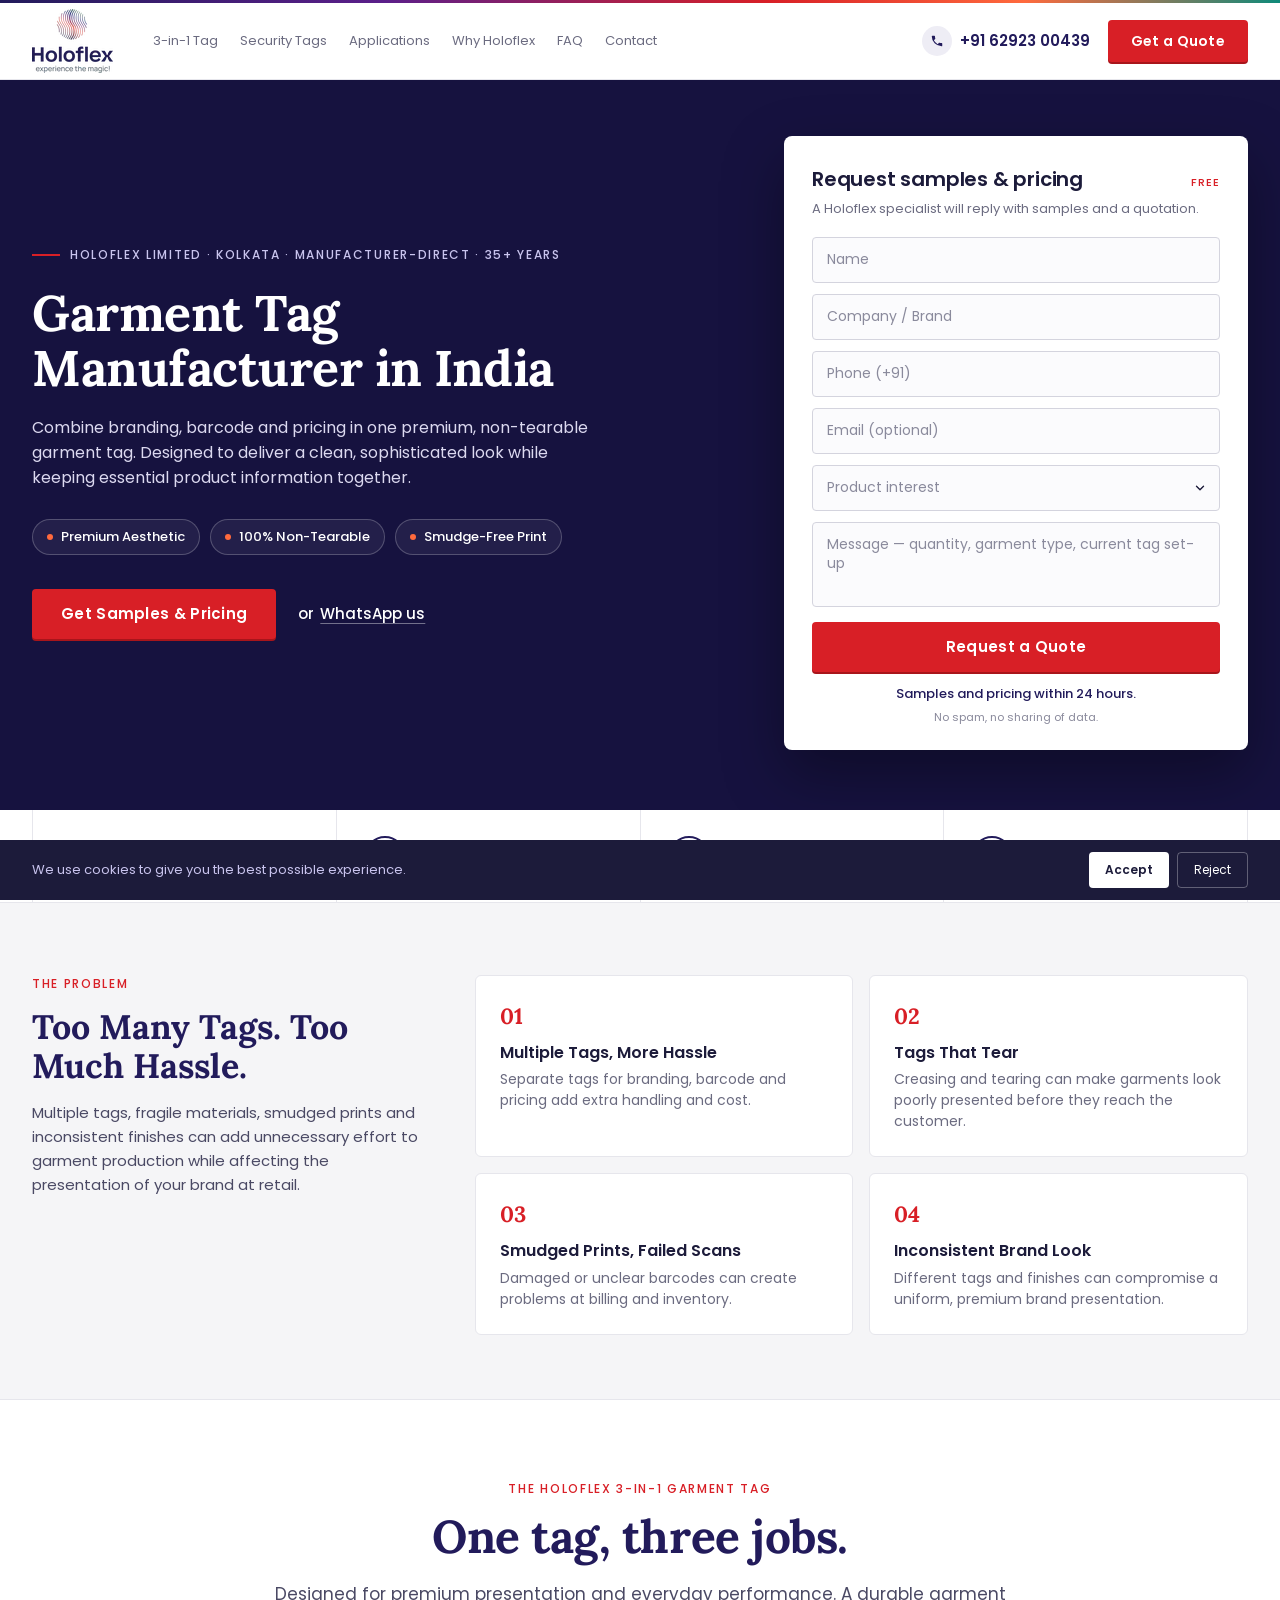
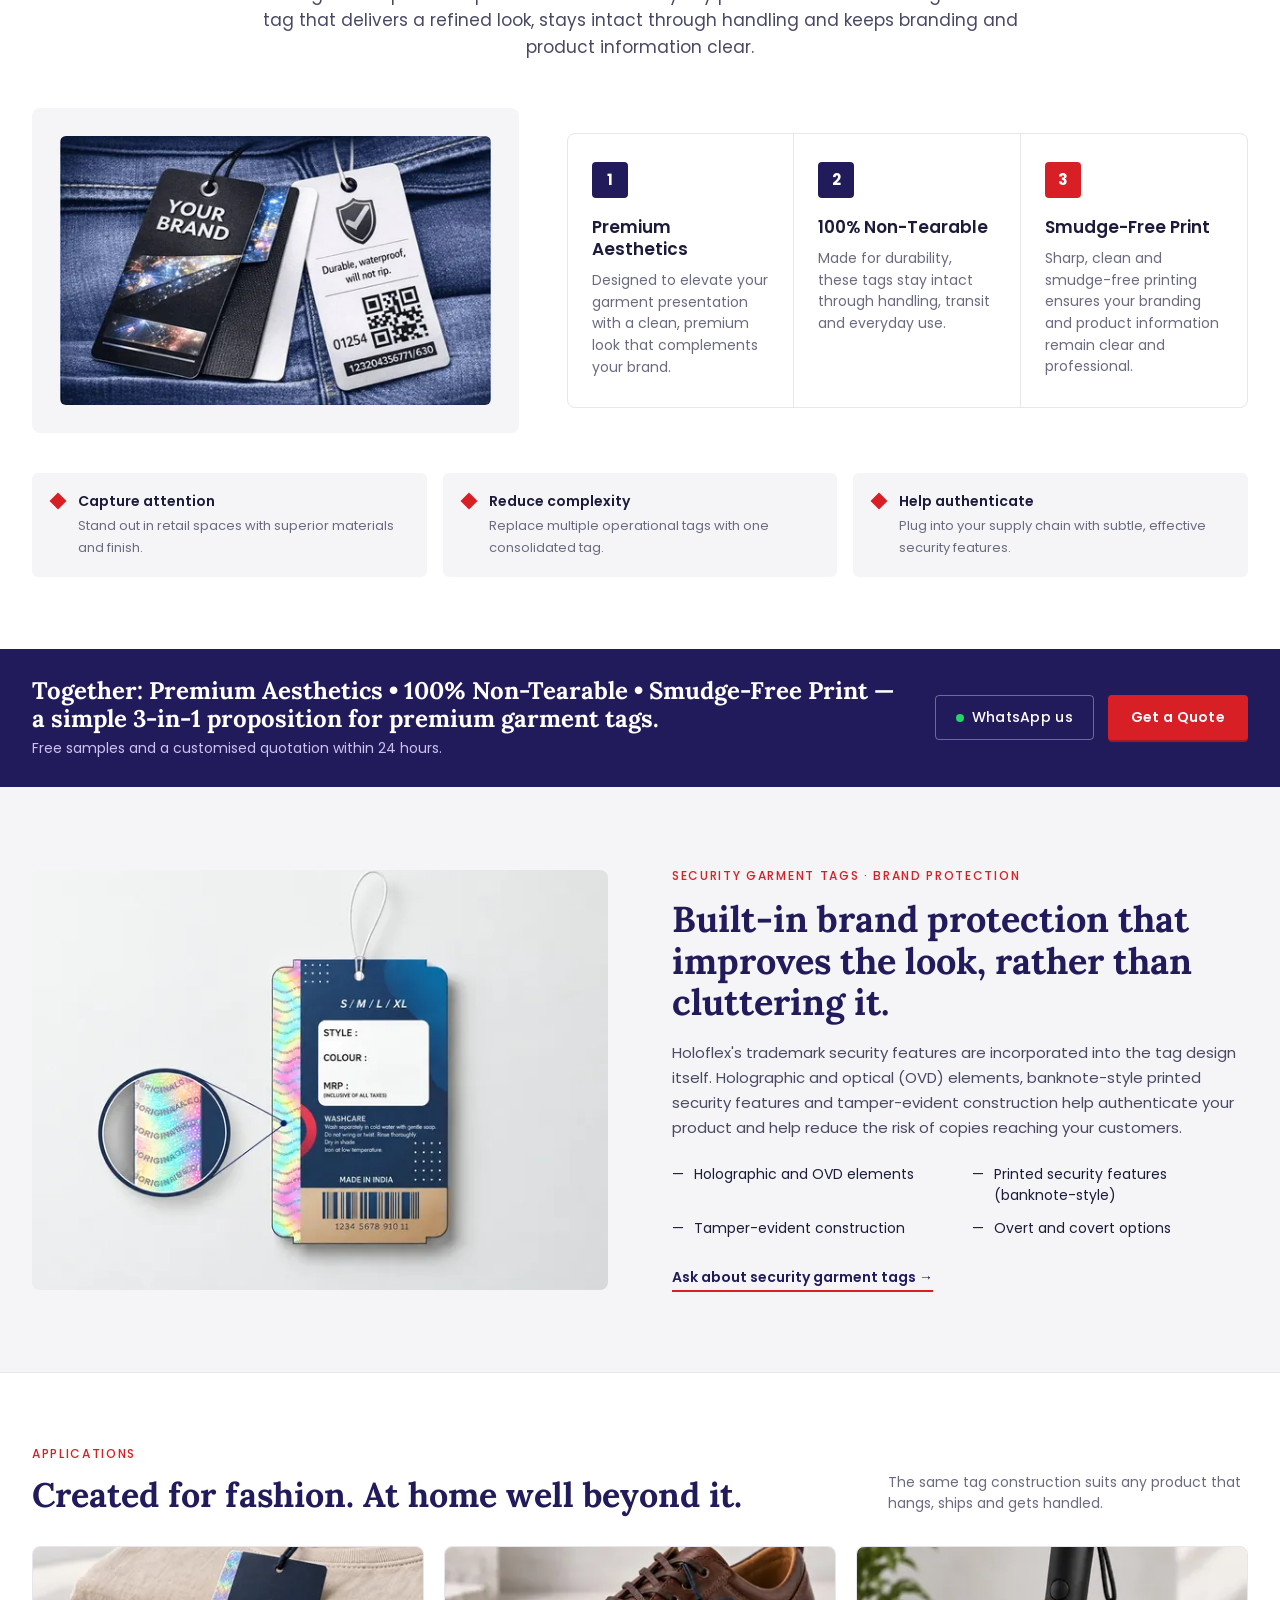
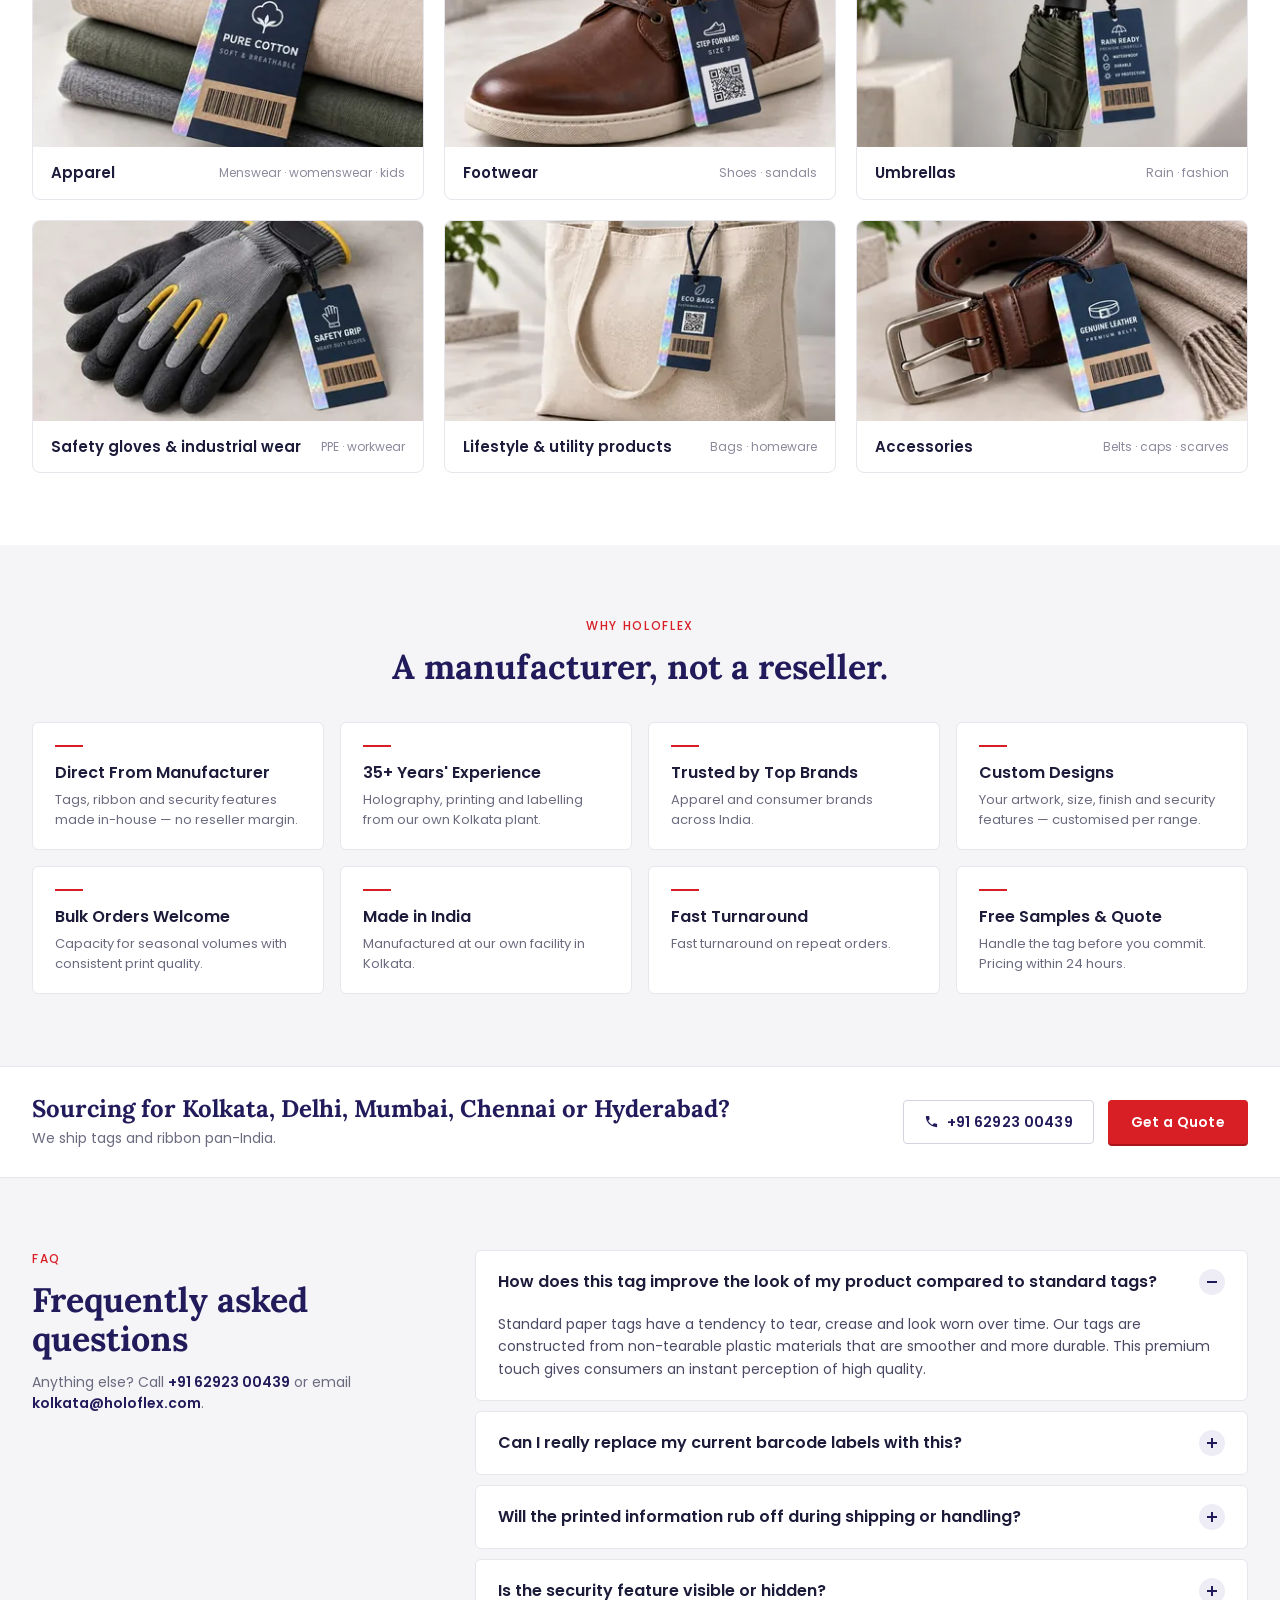
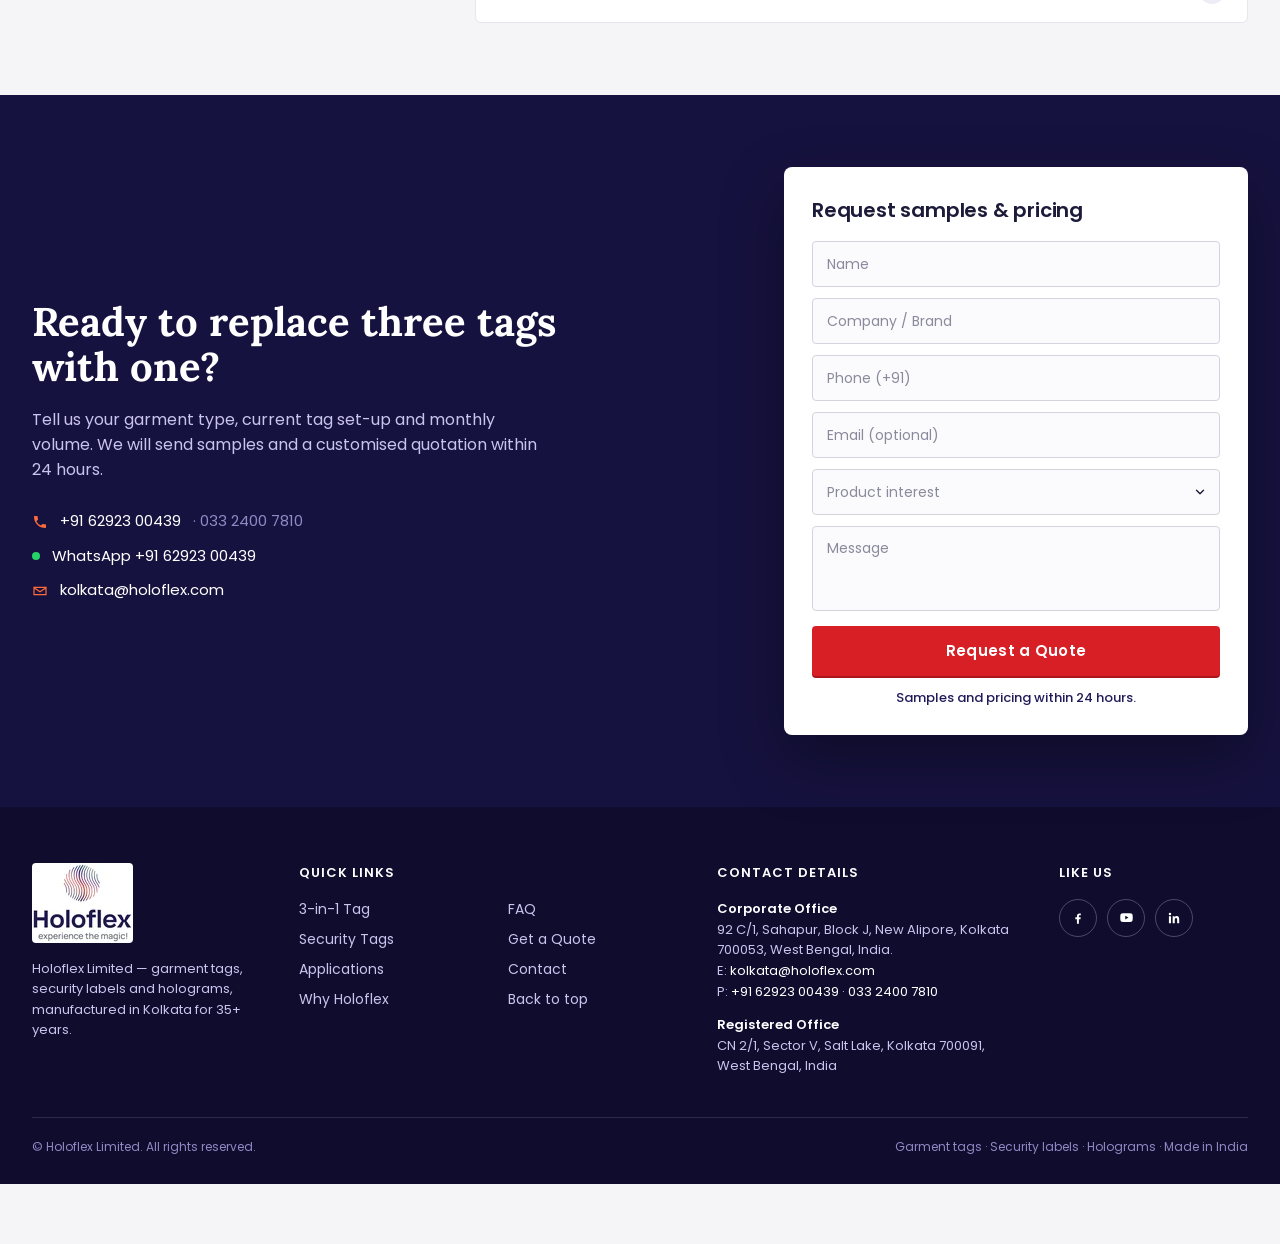
==== index.html @ 50c69f54 "Rename" ====
<!DOCTYPE html>
<html lang="en-IN">
<head>
<meta charset="utf-8">
<meta name="viewport" content="width=device-width, initial-scale=1.0">
<title>Garment Tags Manufacturer in India | 3-in-1 Plastic Tags by Holoflex</title>
<meta name="description" content="Premium non-tearable 3-in-1 garment tags from Holoflex Limited, Kolkata. Branding on the front, barcode and price on the back, ribbon supplied. Free samples and pricing within 24 hours.">
<meta name="robots" content="noindex, follow">
<meta name="theme-color" content="#16123f">

<link rel="preload" href="fonts/lp-poppins-400.woff2" as="font" type="font/woff2" crossorigin>
<link rel="preload" href="fonts/lp-lora-700.woff2" as="font" type="font/woff2" crossorigin>
<link rel="stylesheet" href="css/garment-tags-lp.css">

<!-- Google Tag Manager -->
<script>(function(w,d,s,l,i){w[l]=w[l]||[];w[l].push({'gtm.start':
new Date().getTime(),event:'gtm.js'});var f=d.getElementsByTagName(s)[0],
j=d.createElement(s),dl=l!='dataLayer'?'&l='+l:'';j.async=true;j.src=
'https://www.googletagmanager.com/gtm.js?id='+i+dl;f.parentNode.insertBefore(j,f);
})(window,document,'script','dataLayer','GTM-NGX2CVK8');</script>
<!-- End Google Tag Manager -->
</head>
<body>
<!-- Google Tag Manager (noscript) -->
<noscript><iframe src="https://www.googletagmanager.com/ns.html?id=GTM-NGX2CVK8"
height="0" width="0" class="lp-gtm-ns" title="Google Tag Manager"></iframe></noscript>
<!-- End Google Tag Manager (noscript) -->

<a class="lp-skip" href="#main">Skip to content</a>

<!-- ================================================================
     1. STICKY HEADER
     ================================================================ -->
<header class="lp-header" id="top">
  <div class="lp-header__stripe" aria-hidden="true"></div>
  <div class="lp-header__bar lp-container">

    <a class="lp-header__logo" href="#top" aria-label="Back to top">
      <picture>
        <source srcset="images/lp-holoflex-logo-64.webp 1x, images/lp-holoflex-logo-128.webp 2x" type="image/webp">
        <img src="images/lp-holoflex-logo-64.png" srcset="images/lp-holoflex-logo-64.png 1x, images/lp-holoflex-logo-128.png 2x" width="81" height="64" alt="Holoflex — experience the magic!">
      </picture>
    </a>

    <nav class="lp-nav" id="lp-nav" aria-label="Main navigation">
      <ul class="lp-nav__list">
        <li><a href="#three-in-one">3-in-1 Tag</a></li>
        <li><a href="#security">Security Tags</a></li>
        <li><a href="#applications">Applications</a></li>
        <li><a href="#why-holoflex">Why Holoflex</a></li>
        <li><a href="#faq">FAQ</a></li>
        <li><a href="#enquiry-footer">Contact</a></li>
      </ul>
    </nav>

    <div class="lp-header__actions">
      <!-- Desktop / tablet: phone number with icon -->
      <a class="lp-header__phone" href="tel:+916292300439" data-track-location="header">
        <span class="lp-icon-circle" aria-hidden="true">
          <svg class="lp-icon" viewBox="0 0 24 24" width="14" height="14"><path fill="currentColor" d="M6.6 10.8a15.1 15.1 0 0 0 6.6 6.6l2.2-2.2a1 1 0 0 1 1-.25 11.4 11.4 0 0 0 3.6.57 1 1 0 0 1 1 1V20a1 1 0 0 1-1 1A17 17 0 0 1 3 4a1 1 0 0 1 1-1h3.5a1 1 0 0 1 1 1c0 1.25.2 2.45.57 3.57a1 1 0 0 1-.25 1L6.6 10.8Z"/></svg>
        </span>
        <span>+91 62923 00439</span>
      </a>

      <!-- Mobile: icon-only call + WhatsApp -->
      <a class="lp-header__iconbtn lp-header__iconbtn--call" href="tel:+916292300439" aria-label="Call Holoflex" data-track-location="header">
        <svg class="lp-icon" viewBox="0 0 24 24" width="18" height="18" aria-hidden="true"><path fill="currentColor" d="M6.6 10.8a15.1 15.1 0 0 0 6.6 6.6l2.2-2.2a1 1 0 0 1 1-.25 11.4 11.4 0 0 0 3.6.57 1 1 0 0 1 1 1V20a1 1 0 0 1-1 1A17 17 0 0 1 3 4a1 1 0 0 1 1-1h3.5a1 1 0 0 1 1 1c0 1.25.2 2.45.57 3.57a1 1 0 0 1-.25 1L6.6 10.8Z"/></svg>
      </a>
      <a class="lp-header__iconbtn lp-header__iconbtn--wa" href="https://wa.me/916292300439?text=Hello" target="_blank" rel="noopener" aria-label="WhatsApp Holoflex" data-track-location="header">
        <svg class="lp-icon" viewBox="0 0 24 24" width="20" height="20" aria-hidden="true"><path fill="currentColor" d="M12 2a10 10 0 0 0-8.6 15.1L2 22l5-1.3A10 10 0 1 0 12 2Zm0 1.8a8.2 8.2 0 1 1-4.2 15.3l-.3-.2-3 .8.8-2.9-.2-.3A8.2 8.2 0 0 1 12 3.8Zm-3.4 4.4c-.2 0-.5 0-.7.3-.3.3-1 1-1 2.4s1 2.8 1.2 3c.1.2 2 3.2 5 4.4 2.5 1 3 .8 3.5.7.6-.1 1.7-.7 2-1.4.2-.7.2-1.3.1-1.4l-.5-.3-1.7-.8c-.2-.1-.4-.1-.6.1l-.8 1c-.1.2-.3.2-.5.1a6.7 6.7 0 0 1-3.4-3c-.1-.2 0-.3.1-.5l.4-.5.3-.5v-.5l-.8-1.8c-.2-.5-.4-.4-.6-.4Z"/></svg>
      </a>

      <a class="lp-btn lp-btn--primary lp-header__quote" href="#quote" data-quote-link data-track-header-quote>Get a Quote</a>

      <button class="lp-burger" type="button" aria-label="Open menu" aria-expanded="false" aria-controls="lp-nav">
        <span aria-hidden="true"></span><span aria-hidden="true"></span><span aria-hidden="true"></span>
      </button>
    </div>
  </div>
</header>

<main id="main">

<!-- ================================================================
     2. HERO — H1, subhead, proof chips, CTA, enquiry card
     ================================================================ -->
<section class="lp-hero" id="quote">
  <!-- Optional hero photograph: give .lp-hero__bg a background-image in the CSS
       (see "Hero" section) once a compressed photo is available. The gradient
       overlay below keeps text legible over it. -->
  <div class="lp-hero__bg" aria-hidden="true"></div>
  <div class="lp-hero__overlay" aria-hidden="true"></div>

  <div class="lp-hero__inner lp-container">
    <div class="lp-hero__copy">
      <p class="lp-eyebrow lp-eyebrow--light"><span class="lp-eyebrow__rule" aria-hidden="true"></span>Holoflex Limited · Kolkata · Manufacturer-direct · 35+ years</p>
      <h1 class="lp-hero__title">Garment Tag Manufacturer in India</h1>
      <!-- <p class="lp-hero__subtitle">Garment Tags Manufacturer in India</p> -->
      <p class="lp-hero__lede">Combine branding, barcode and pricing in one premium, non-tearable garment tag. Designed to deliver a clean, sophisticated look while keeping essential product information together.</p>

      <ul class="lp-chips" aria-label="Key benefits">
        <li class="lp-chip">Premium Aesthetic</li>
        <li class="lp-chip">100% Non-Tearable</li>
        <li class="lp-chip">Smudge-Free Print</li>
      </ul>

      <div class="lp-hero__cta">
        <a class="lp-btn lp-btn--primary lp-btn--lg" href="#quote" data-quote-link>Get Samples &amp; Pricing</a>
        <a class="lp-hero__wa" href="https://wa.me/916292300439?text=Hello" target="_blank" rel="noopener" data-track-location="hero">or <span>WhatsApp us</span></a>
      </div>
    </div>

    <!-- ENQUIRY CARD (hero form) -->
    <div class="lp-card lp-enquiry" id="enquiry-hero">
      <div class="lp-enquiry__head">
        <h2 class="lp-enquiry__title">Request samples &amp; pricing</h2>
        <span class="lp-enquiry__free">Free</span>
      </div>
      <p class="lp-enquiry__intro">A Holoflex specialist will reply with samples and a quotation.</p>

      <form class="lp-form" action="submit-enquiry.php" method="post" novalidate data-form-location="hero">
        <div class="lp-field">
          <label class="lp-label" for="hero-name">Name</label>
          <input class="lp-input" id="hero-name" name="name" type="text" placeholder="Name" autocomplete="name" required maxlength="100">
          <p class="lp-field__error" id="hero-name-error" aria-live="polite"></p>
        </div>
        <div class="lp-field">
          <label class="lp-label" for="hero-company">Company / Brand</label>
          <input class="lp-input" id="hero-company" name="company" type="text" placeholder="Company / Brand" autocomplete="organization" required maxlength="120">
          <p class="lp-field__error" id="hero-company-error" aria-live="polite"></p>
        </div>
        <div class="lp-field">
          <label class="lp-label" for="hero-phone">Phone (+91)</label>
          <input class="lp-input" id="hero-phone" name="phone" type="tel" placeholder="Phone (+91)" autocomplete="tel" inputmode="tel" required maxlength="20">
          <p class="lp-field__error" id="hero-phone-error" aria-live="polite"></p>
        </div>
        <div class="lp-field">
          <label class="lp-label" for="hero-email">Email (optional)</label>
          <input class="lp-input" id="hero-email" name="email" type="email" placeholder="Email (optional)" autocomplete="email" inputmode="email" maxlength="150">
          <p class="lp-field__error" id="hero-email-error" aria-live="polite"></p>
        </div>
        <div class="lp-field">
          <label class="lp-label" for="hero-interest">Product interest</label>
          <select class="lp-input lp-select" id="hero-interest" name="interest" required>
            <option value="">Product interest</option>
            <option value="Garment tags — 3-in-1 plastic tag">Garment tags — 3-in-1 plastic tag</option>
            <option value="Security / hologram garment tags">Security / hologram garment tags</option>
            <option value="Barcode tags and TTR ribbon supply">Barcode tags and TTR ribbon supply</option>
            <option value="Other labels or tags">Other labels or tags</option>
          </select>
          <p class="lp-field__error" id="hero-interest-error" aria-live="polite"></p>
        </div>
        <div class="lp-field">
          <label class="lp-label" for="hero-message">Message</label>
          <textarea class="lp-input lp-textarea" id="hero-message" name="message" rows="3" placeholder="Message — quantity, garment type, current tag set-up" maxlength="2000"></textarea>
          <p class="lp-field__error" id="hero-message-error" aria-live="polite"></p>
        </div>

        <!-- Honeypot: hidden from humans, bots tend to fill it -->
        <div class="lp-hp" aria-hidden="true">
          <label for="hero-website">Website</label>
          <input id="hero-website" name="website" type="text" tabindex="-1" autocomplete="off">
        </div>
        <input type="hidden" name="form_location" value="hero">
        <input type="hidden" name="elapsed" value="">

        <p class="lp-form__error" role="alert" hidden></p>
        <button class="lp-btn lp-btn--primary lp-btn--block lp-form__submit" type="submit">
          <span class="lp-form__submit-label">Request a Quote</span>
          <span class="lp-form__submit-busy" aria-hidden="true">Sending…</span>
        </button>
      </form>

      <!-- On success the JS redirects to /thank-you-lp.html; there is no inline success state. -->
      <p class="lp-enquiry__note">Samples and pricing within 24 hours.</p>
      <p class="lp-enquiry__fine">No spam, no sharing of data.</p>
    </div>
  </div>
</section>

<!-- ================================================================
     3. TRUST STRIP + CLIENT LOGO ROW
     ================================================================ -->
<section class="lp-trust" aria-label="Why trust Holoflex">
  <div class="lp-container">
    <ul class="lp-trust__grid">
      <li class="lp-trust__item">
        <span class="lp-trust__stat">35+</span>
        <span class="lp-trust__text">Years of Manufacturing<span class="lp-trust__sub">Experience</span></span>
      </li>
      <li class="lp-trust__item">
        <span class="lp-trust__badge lp-trust__badge--text" aria-hidden="true">ISO</span>
        <span class="lp-trust__text">ISO<span class="lp-trust__sub">Certified</span></span>
      </li>
      <li class="lp-trust__item">
        <span class="lp-trust__badge" aria-hidden="true">
          <svg class="lp-icon" viewBox="0 0 24 24" width="16" height="16"><path fill="none" stroke="currentColor" stroke-width="1.8" stroke-linejoin="round" d="M12 3 21 12l-9 9-9-9 9-9Zm0 4.5 4.5 4.5-4.5 4.5L7.5 12 12 7.5Z"/></svg>
        </span>
        <span class="lp-trust__text">ASPA, HSSMS & TÜV <span class="lp-trust__sub">Certified</span></span>
      </li>
     
      <li class="lp-trust__item">
        <span class="lp-trust__badge" aria-hidden="true">
          <svg class="lp-icon" viewBox="0 0 24 24" width="16" height="16"><path fill="none" stroke="currentColor" stroke-width="1.8" stroke-linejoin="round" d="M3 20V9l5 3V9l5 3V9l5 3v8H3Zm2-2h14v-4.9l-3-1.8v3l-5-3v3l-5-3V18ZM16 5V4h3v6l-3-1.8V5Z"/></svg>
        </span>
        <span class="lp-trust__text">State-of-the-Art In-House Production<span class="lp-trust__sub"></span></span>
      </li>
    </ul>

    <!-- CLIENT LOGO ROW — hidden until logo usage rights are confirmed.
         SWITCH: remove the `hidden` attribute from the div below to show it,
         then replace each placeholder tile with a client logo <img>. -->
    <div class="lp-logos" hidden>
      <span class="lp-logos__label">Trusted by apparel brands</span>
      <ul class="lp-logos__grid" aria-label="Client logos">
        <li class="lp-logos__tile"><!-- <img src="images/lp-client-1.webp" alt="Client name" width="120" height="40" loading="lazy"> --></li>
        <li class="lp-logos__tile"></li>
        <li class="lp-logos__tile"></li>
        <li class="lp-logos__tile"></li>
      </ul>
    </div>
  </div>
</section>

<!-- ================================================================
     4. PROBLEM
     ================================================================ -->
<section class="lp-problem">
  <div class="lp-container lp-problem__inner">
    <div class="lp-problem__copy">
      <p class="lp-eyebrow">The problem</p>
      <h2 class="lp-h2">Too Many Tags. Too Much Hassle.</h2>
      <p class="lp-problem__lede">Multiple tags, fragile materials, smudged prints and inconsistent finishes can add unnecessary effort to garment production while affecting the presentation of your brand at retail.</p>
    </div>
    <ol class="lp-problem__grid">
      <li class="lp-problem__card">
        <span class="lp-problem__num" aria-hidden="true">01</span>
        <h3>Multiple Tags, More Hassle</h3>
        <p>Separate tags for branding, barcode and pricing add extra handling and cost.</p>
      </li>
      <li class="lp-problem__card">
        <span class="lp-problem__num" aria-hidden="true">02</span>
        <h3>Tags That Tear</h3>
        <p>Creasing and tearing can make garments look poorly presented before they reach the customer.</p>
      </li>
      <li class="lp-problem__card">
        <span class="lp-problem__num" aria-hidden="true">03</span>
        <h3>Smudged Prints, Failed Scans</h3>
        <p>Damaged or unclear barcodes can create problems at billing and inventory.</p>
      </li>
      <li class="lp-problem__card">
        <span class="lp-problem__num" aria-hidden="true">04</span>
        <h3>Inconsistent Brand Look</h3>
        <p>Different tags and finishes can compromise a uniform, premium brand presentation.</p>
      </li>
    </ol>
  </div>
</section>

<!-- ================================================================
     5. CORE BLOCK — "One tag, three jobs."
     ================================================================ -->
<section class="lp-core" id="three-in-one">
  <div class="lp-container">
    <div class="lp-core__head">
      <p class="lp-eyebrow">The Holoflex 3-in-1 garment tag</p>
      <h2 class="lp-h2 lp-h2--xl">One tag, three jobs.</h2>
      <p class="lp-core__lede">Designed for premium presentation and everyday performance. A durable garment tag that delivers a refined look, stays intact through handling and keeps branding and product information clear.</p>
    </div>

    <div class="lp-core__body">
      <figure class="lp-core__figure">
        <picture>
          <source type="image/webp" srcset="images/lp-tag-3in1-460.webp 460w, images/lp-tag-3in1-920.webp 920w" sizes="(min-width: 1024px) 460px, calc(100vw - 64px)">
          <img src="images/lp-tag-3in1-460.jpg" srcset="images/lp-tag-3in1-460.jpg 460w, images/lp-tag-3in1-920.jpg 920w" sizes="(min-width: 1024px) 460px, calc(100vw - 64px)" width="460" height="287" loading="lazy" decoding="async" alt="Holoflex 3-in-1 garment tag: branded front with holographic strip, and a back printed with QR code and serial number, shown on denim">
        </picture>
      </figure>

      <ol class="lp-steps">
        <li class="lp-step">
          <span class="lp-step__num" aria-hidden="true">1</span>
          <h3>Premium Aesthetics</h3>
          <p>Designed to elevate your garment presentation with a clean, premium look that complements your brand.</p>
        </li>
        <li class="lp-step">
          <span class="lp-step__num" aria-hidden="true">2</span>
          <h3>100% Non-Tearable</h3>
          <p>Made for durability, these tags stay intact through handling, transit and everyday use.</p>
        </li>
        <li class="lp-step">
          <span class="lp-step__num lp-step__num--red" aria-hidden="true">3</span>
          <h3>Smudge-Free Print</h3>
          <p>Sharp, clean and smudge-free printing ensures your branding and product information remain clear and professional.</p>
        </li>
      </ol>
    </div>

    <ul class="lp-benefits">
      <li class="lp-benefit"><span class="lp-benefit__icon" aria-hidden="true"></span><div><strong>Capture attention</strong><span>Stand out in retail spaces with superior materials and finish.</span></div></li>
      <li class="lp-benefit"><span class="lp-benefit__icon" aria-hidden="true"></span><div><strong>Reduce complexity</strong><span>Replace multiple operational tags with one consolidated tag.</span></div></li>
      <li class="lp-benefit"><span class="lp-benefit__icon" aria-hidden="true"></span><div><strong>Help authenticate</strong><span>Plug into your supply chain with subtle, effective security features.</span></div></li>
    </ul>
  </div>
</section>

<!-- ================================================================
     6. CTA BAND A (dark)
     ================================================================ -->
<section class="lp-band lp-band--dark" aria-label="Request free samples">
  <div class="lp-container lp-band__inner">
    <div>
      <p class="lp-band__title">Together: Premium Aesthetics • 100% Non-Tearable • Smudge-Free Print — a simple 3-in-1 proposition for premium garment tags.</p>
      <p class="lp-band__sub">Free samples and a customised quotation within 24 hours.</p>
    </div>
    <div class="lp-band__actions">
      <a class="lp-btn lp-btn--ghost-light" href="https://wa.me/916292300439?text=Hello" target="_blank" rel="noopener" data-track-location="cta-band-a"><span class="lp-dot lp-dot--wa" aria-hidden="true"></span>WhatsApp us</a>
      <a class="lp-btn lp-btn--primary" href="#quote" data-quote-link>Get a Quote</a>
    </div>
  </div>
</section>

<!-- ================================================================
     7. SECURITY / BRAND PROTECTION
     ================================================================ -->
<section class="lp-security" id="security">
  <div class="lp-container lp-security__inner">
    <div class="lp-security__media">
      <picture>
        <source type="image/webp" srcset="images/lp-security-600.webp 600w, images/lp-security-1200.webp 1200w" sizes="(min-width: 1024px) 592px, calc(100vw - 32px)">
        <img src="images/lp-security-600.jpg" srcset="images/lp-security-600.jpg 600w, images/lp-security-1200.jpg 1200w" sizes="(min-width: 1024px) 592px, calc(100vw - 32px)" width="600" height="450" loading="lazy" decoding="async" alt="Back of a Holoflex garment tag with a holographic security strip down one edge, magnified to show the repeated ORIGINAL pattern, alongside size, style, colour, MRP, wash care and barcode panels">
      </picture>
    </div>
    <div class="lp-security__copy">
      <p class="lp-eyebrow">Security garment tags · Brand protection</p>
      <h2 class="lp-h2">Built-in brand protection that improves the look, rather than cluttering it.</h2>
      <p class="lp-security__lede">Holoflex's trademark security features are incorporated into the tag design itself. Holographic and optical (OVD) elements, banknote-style printed security features and tamper-evident construction help authenticate your product and help reduce the risk of copies reaching your customers.</p>
      <ul class="lp-security__list">
        <li>Holographic and OVD elements</li>
        <li>Printed security features (banknote-style)</li>
        <li>Tamper-evident construction</li>
        <li>Overt and covert options</li>
      </ul>
      <a class="lp-textlink" href="#quote" data-quote-link>Ask about security garment tags <span aria-hidden="true">→</span></a>
    </div>
  </div>
</section>

<!-- ================================================================
     8. APPLICATIONS GALLERY
     ================================================================ -->
<section class="lp-apps" id="applications">
  <div class="lp-container">
    <div class="lp-apps__head">
      <div>
        <p class="lp-eyebrow">Applications</p>
        <h2 class="lp-h2">Created for fashion. At home well beyond it.</h2>
      </div>
      <p class="lp-apps__sub">The same tag construction suits any product that hangs, ships and gets handled.</p>
    </div>

    <ul class="lp-apps__grid">
      <li class="lp-app">
        <div class="lp-app__media">
          <picture>
            <source type="image/webp" srcset="images/lp-app-apparel-400.webp 400w, images/lp-app-apparel-800.webp 800w" sizes="(min-width: 1024px) 389px, (min-width: 768px) calc((100vw - 104px) / 3), calc((100vw - 42px) / 2)">
            <img src="images/lp-app-apparel-400.jpg" srcset="images/lp-app-apparel-400.jpg 400w, images/lp-app-apparel-800.jpg 800w" sizes="(min-width: 1024px) 389px, (min-width: 768px) calc((100vw - 104px) / 3), calc((100vw - 42px) / 2)" width="400" height="267" loading="lazy" decoding="async" alt="Holoflex holographic garment tag hanging from a stack of folded cotton t-shirts">
          </picture>
        </div>
        <div class="lp-app__caption"><h3>Apparel</h3><span>Menswear · womenswear · kids</span></div>
      </li>
      <li class="lp-app">
        <div class="lp-app__media">
          <picture>
            <source type="image/webp" srcset="images/lp-app-footwear-400.webp 400w, images/lp-app-footwear-800.webp 800w" sizes="(min-width: 1024px) 389px, (min-width: 768px) calc((100vw - 104px) / 3), calc((100vw - 42px) / 2)">
            <img src="images/lp-app-footwear-400.jpg" srcset="images/lp-app-footwear-400.jpg 400w, images/lp-app-footwear-800.jpg 800w" sizes="(min-width: 1024px) 389px, (min-width: 768px) calc((100vw - 104px) / 3), calc((100vw - 42px) / 2)" width="400" height="267" loading="lazy" decoding="async" alt="Holoflex holographic garment tag tied to the laces of a brown leather shoe">
          </picture>
        </div>
        <div class="lp-app__caption"><h3>Footwear</h3><span>Shoes · sandals</span></div>
      </li>
      <li class="lp-app">
        <div class="lp-app__media">
          <picture>
            <source type="image/webp" srcset="images/lp-app-umbrellas-400.webp 400w, images/lp-app-umbrellas-800.webp 800w" sizes="(min-width: 1024px) 389px, (min-width: 768px) calc((100vw - 104px) / 3), calc((100vw - 42px) / 2)">
            <img src="images/lp-app-umbrellas-400.jpg" srcset="images/lp-app-umbrellas-400.jpg 400w, images/lp-app-umbrellas-800.jpg 800w" sizes="(min-width: 1024px) 389px, (min-width: 768px) calc((100vw - 104px) / 3), calc((100vw - 42px) / 2)" width="400" height="267" loading="lazy" decoding="async" alt="Holoflex holographic garment tag hanging from the handle of a folded olive-green umbrella">
          </picture>
        </div>
        <div class="lp-app__caption"><h3>Umbrellas</h3><span>Rain · fashion</span></div>
      </li>
      <li class="lp-app">
        <div class="lp-app__media">
          <picture>
            <source type="image/webp" srcset="images/lp-app-safety-gloves-400.webp 400w, images/lp-app-safety-gloves-800.webp 800w" sizes="(min-width: 1024px) 389px, (min-width: 768px) calc((100vw - 104px) / 3), calc((100vw - 42px) / 2)">
            <img src="images/lp-app-safety-gloves-400.jpg" srcset="images/lp-app-safety-gloves-400.jpg 400w, images/lp-app-safety-gloves-800.jpg 800w" sizes="(min-width: 1024px) 389px, (min-width: 768px) calc((100vw - 104px) / 3), calc((100vw - 42px) / 2)" width="400" height="267" loading="lazy" decoding="async" alt="Holoflex holographic garment tag attached to a pair of grey and yellow safety work gloves">
          </picture>
        </div>
        <div class="lp-app__caption"><h3>Safety gloves &amp; industrial wear</h3><span>PPE · workwear</span></div>
      </li>
      <li class="lp-app">
        <div class="lp-app__media">
          <picture>
            <source type="image/webp" srcset="images/lp-app-lifestyle-400.webp 400w, images/lp-app-lifestyle-800.webp 800w" sizes="(min-width: 1024px) 389px, (min-width: 768px) calc((100vw - 104px) / 3), calc((100vw - 42px) / 2)">
            <img src="images/lp-app-lifestyle-400.jpg" srcset="images/lp-app-lifestyle-400.jpg 400w, images/lp-app-lifestyle-800.jpg 800w" sizes="(min-width: 1024px) 389px, (min-width: 768px) calc((100vw - 104px) / 3), calc((100vw - 42px) / 2)" width="400" height="267" loading="lazy" decoding="async" alt="Holoflex holographic garment tag hanging from the handle of a natural canvas tote bag">
          </picture>
        </div>
        <div class="lp-app__caption"><h3>Lifestyle &amp; utility products</h3><span>Bags · homeware</span></div>
      </li>
      <li class="lp-app">
        <div class="lp-app__media">
          <picture>
            <source type="image/webp" srcset="images/lp-app-accessories-400.webp 400w, images/lp-app-accessories-800.webp 800w" sizes="(min-width: 1024px) 389px, (min-width: 768px) calc((100vw - 104px) / 3), calc((100vw - 42px) / 2)">
            <img src="images/lp-app-accessories-400.jpg" srcset="images/lp-app-accessories-400.jpg 400w, images/lp-app-accessories-800.jpg 800w" sizes="(min-width: 1024px) 389px, (min-width: 768px) calc((100vw - 104px) / 3), calc((100vw - 42px) / 2)" width="400" height="267" loading="lazy" decoding="async" alt="Holoflex holographic garment tag on a coiled brown leather belt beside a folded wool scarf">
          </picture>
        </div>
        <div class="lp-app__caption"><h3>Accessories</h3><span>Belts · caps · scarves</span></div>
      </li>
    </ul>
  </div>
</section>

<!-- ================================================================
     9. WHY HOLOFLEX
     ================================================================ -->
<section class="lp-why" id="why-holoflex">
  <div class="lp-container">
    <div class="lp-why__head">
      <p class="lp-eyebrow">Why Holoflex</p>
      <h2 class="lp-h2">A manufacturer, not a reseller.</h2>
    </div>
    <ul class="lp-why__grid">
      <li class="lp-why__card"><h3>Direct From Manufacturer</h3><p>Tags, ribbon and security features made in-house — no reseller margin.</p></li>
      <li class="lp-why__card"><h3>35+ Years' Experience</h3><p>Holography, printing and labelling from our own Kolkata plant.</p></li>
      <li class="lp-why__card"><h3>Trusted by Top Brands</h3><p>Apparel and consumer brands across India.</p></li>
      <li class="lp-why__card"><h3>Custom Designs</h3><p>Your artwork, size, finish and security features — customised per range.</p></li>
      <li class="lp-why__card"><h3>Bulk Orders Welcome</h3><p>Capacity for seasonal volumes with consistent print quality.</p></li>
      <li class="lp-why__card"><h3>Made in India</h3><p>Manufactured at our own facility in Kolkata.</p></li>
      <li class="lp-why__card"><h3>Fast Turnaround</h3><p>Fast turnaround on repeat orders.</p></li>
      <li class="lp-why__card"><h3>Free Samples &amp; Quote</h3><p>Handle the tag before you commit. Pricing within 24 hours.</p></li>
    </ul>
  </div>
</section>

<!-- ================================================================
     10. CTA BAND B (light)
     ================================================================ -->
<section class="lp-band lp-band--light" aria-label="Pan-India delivery">
  <div class="lp-container lp-band__inner">
    <div>
      <p class="lp-band__title">Sourcing for Kolkata, Delhi, Mumbai, Chennai or Hyderabad?</p>
      <p class="lp-band__sub">We ship tags and ribbon pan-India.</p>
    </div>
    <div class="lp-band__actions">
      <a class="lp-btn lp-btn--ghost" href="tel:+916292300439" data-track-location="cta-band-b">
        <svg class="lp-icon" viewBox="0 0 24 24" width="15" height="15" aria-hidden="true"><path fill="currentColor" d="M6.6 10.8a15.1 15.1 0 0 0 6.6 6.6l2.2-2.2a1 1 0 0 1 1-.25 11.4 11.4 0 0 0 3.6.57 1 1 0 0 1 1 1V20a1 1 0 0 1-1 1A17 17 0 0 1 3 4a1 1 0 0 1 1-1h3.5a1 1 0 0 1 1 1c0 1.25.2 2.45.57 3.57a1 1 0 0 1-.25 1L6.6 10.8Z"/></svg>
        <span class="lp-band__phone-full">+91 62923 00439</span><span class="lp-band__phone-short">Call</span>
      </a>
      <a class="lp-btn lp-btn--primary" href="#quote" data-quote-link>Get a Quote</a>
    </div>
  </div>
</section>

<!-- ================================================================
     11. FAQ ACCORDION
     ================================================================ -->
<section class="lp-faq" id="faq">
  <div class="lp-container lp-faq__inner">
    <div class="lp-faq__copy">
      <p class="lp-eyebrow">FAQ</p>
      <h2 class="lp-h2">Frequently asked questions</h2>
      <p class="lp-faq__help">Anything else? Call <a href="tel:+916292300439" data-track-location="faq">+91 62923 00439</a> or email <a href="mailto:kolkata@holoflex.com">kolkata@holoflex.com</a>.</p>
    </div>

    <div class="lp-accordion" data-accordion>
      <div class="lp-acc">
        <h3 class="lp-acc__heading">
          <button class="lp-acc__trigger" type="button" id="faq-1-btn" aria-expanded="true" aria-controls="faq-1-panel">
            <span>How does this tag improve the look of my product compared to standard tags?</span>
            <span class="lp-acc__icon" aria-hidden="true"></span>
          </button>
        </h3>
        <div class="lp-acc__panel" id="faq-1-panel" role="region" aria-labelledby="faq-1-btn">
          <p>Standard paper tags have a tendency to tear, crease and look worn over time. Our tags are constructed from non-tearable plastic materials that are smoother and more durable. This premium touch gives consumers an instant perception of high quality.</p>
        </div>
      </div>
      <div class="lp-acc">
        <h3 class="lp-acc__heading">
          <button class="lp-acc__trigger" type="button" id="faq-2-btn" aria-expanded="false" aria-controls="faq-2-panel">
            <span>Can I really replace my current barcode labels with this?</span>
            <span class="lp-acc__icon" aria-hidden="true"></span>
          </button>
        </h3>
        <div class="lp-acc__panel" id="faq-2-panel" role="region" aria-labelledby="faq-2-btn" hidden>
          <p>Yes. Instead of applying a label to a generic tag, you can print your barcodes and prices directly onto the back of our tag using a TTR printer. This gives a seamless look, where the information appears to be part of the design rather than an addition.</p>
        </div>
      </div>
      <div class="lp-acc">
        <h3 class="lp-acc__heading">
          <button class="lp-acc__trigger" type="button" id="faq-3-btn" aria-expanded="false" aria-controls="faq-3-panel">
            <span>Will the printed information rub off during shipping or handling?</span>
            <span class="lp-acc__icon" aria-hidden="true"></span>
          </button>
        </h3>
        <div class="lp-acc__panel" id="faq-3-panel" role="region" aria-labelledby="faq-3-btn" hidden>
          <p>No. We use specific Thermal Transfer Ribbons (TTR) that are smudge-free. We have tested them extensively — they pass tape tests and resist rubbing, so your pricing and barcodes remain scannable and sharp.</p>
        </div>
      </div>
      <div class="lp-acc">
        <h3 class="lp-acc__heading">
          <button class="lp-acc__trigger" type="button" id="faq-4-btn" aria-expanded="false" aria-controls="faq-4-panel">
            <span>Is the security feature visible or hidden?</span>
            <span class="lp-acc__icon" aria-hidden="true"></span>
          </button>
        </h3>
        <div class="lp-acc__panel" id="faq-4-panel" role="region" aria-labelledby="faq-4-btn" hidden>
          <p>It is designed to be aesthetically pleasing. We incorporate security elements such as OVDs, holograms and printed security features that enhance the visual design rather than making it look like a warning label. It adds a quality finish that doubles as an anti-counterfeit measure.</p>
        </div>
      </div>
    </div>
  </div>
</section>

<!-- ================================================================
     12. CLOSING BAND + SECOND ENQUIRY FORM
     ================================================================ -->
<section class="lp-closing" id="enquiry-footer">
  <div class="lp-container lp-closing__inner">
    <div class="lp-closing__copy">
      <h2 class="lp-closing__title">Ready to replace three tags with one?</h2>
      <p class="lp-closing__lede">Tell us your garment type, current tag set-up and monthly volume. We will send samples and a customised quotation within 24 hours.</p>
      <ul class="lp-closing__contacts">
        <li>
          <svg class="lp-icon lp-icon--orange" viewBox="0 0 24 24" width="16" height="16" aria-hidden="true"><path fill="currentColor" d="M6.6 10.8a15.1 15.1 0 0 0 6.6 6.6l2.2-2.2a1 1 0 0 1 1-.25 11.4 11.4 0 0 0 3.6.57 1 1 0 0 1 1 1V20a1 1 0 0 1-1 1A17 17 0 0 1 3 4a1 1 0 0 1 1-1h3.5a1 1 0 0 1 1 1c0 1.25.2 2.45.57 3.57a1 1 0 0 1-.25 1L6.6 10.8Z"/></svg>
          <a href="tel:+916292300439" data-track-location="closing">+91 62923 00439</a>
          <span class="lp-closing__alt">· <a href="tel:+913324007810" data-track-location="closing">033 2400 7810</a></span>
        </li>
        <li>
          <span class="lp-dot lp-dot--wa" aria-hidden="true"></span>
          <a href="https://wa.me/916292300439?text=Hello" target="_blank" rel="noopener" data-track-location="closing">WhatsApp +91 62923 00439</a>
        </li>
        <li>
          <svg class="lp-icon lp-icon--orange" viewBox="0 0 24 24" width="16" height="16" aria-hidden="true"><path fill="none" stroke="currentColor" stroke-width="1.8" d="M3 6.5h18v11H3zM3 7l9 6 9-6"/></svg>
          <a href="mailto:kolkata@holoflex.com">kolkata@holoflex.com</a>
        </li>
      </ul>
    </div>

    <div class="lp-card lp-enquiry lp-enquiry--closing">
      <h3 class="lp-enquiry__title">Request samples &amp; pricing</h3>

      <form class="lp-form" action="submit-enquiry.php" method="post" novalidate data-form-location="footer">
        <div class="lp-field">
          <label class="lp-label" for="footer-name">Name</label>
          <input class="lp-input" id="footer-name" name="name" type="text" placeholder="Name" autocomplete="name" required maxlength="100">
          <p class="lp-field__error" id="footer-name-error" aria-live="polite"></p>
        </div>
        <div class="lp-field">
          <label class="lp-label" for="footer-company">Company / Brand</label>
          <input class="lp-input" id="footer-company" name="company" type="text" placeholder="Company / Brand" autocomplete="organization" required maxlength="120">
          <p class="lp-field__error" id="footer-company-error" aria-live="polite"></p>
        </div>
        <div class="lp-field">
          <label class="lp-label" for="footer-phone">Phone (+91)</label>
          <input class="lp-input" id="footer-phone" name="phone" type="tel" placeholder="Phone (+91)" autocomplete="tel" inputmode="tel" required maxlength="20">
          <p class="lp-field__error" id="footer-phone-error" aria-live="polite"></p>
        </div>
        <div class="lp-field">
          <label class="lp-label" for="footer-email">Email (optional)</label>
          <input class="lp-input" id="footer-email" name="email" type="email" placeholder="Email (optional)" autocomplete="email" inputmode="email" maxlength="150">
          <p class="lp-field__error" id="footer-email-error" aria-live="polite"></p>
        </div>
        <div class="lp-field">
          <label class="lp-label" for="footer-interest">Product interest</label>
          <select class="lp-input lp-select" id="footer-interest" name="interest" required>
            <option value="">Product interest</option>
            <option value="Garment tags — 3-in-1 plastic tag">Garment tags — 3-in-1 plastic tag</option>
            <option value="Security / hologram garment tags">Security / hologram garment tags</option>
            <option value="Barcode tags and TTR ribbon supply">Barcode tags and TTR ribbon supply</option>
            <option value="Other labels or tags">Other labels or tags</option>
          </select>
          <p class="lp-field__error" id="footer-interest-error" aria-live="polite"></p>
        </div>
        <div class="lp-field">
          <label class="lp-label" for="footer-message">Message</label>
          <textarea class="lp-input lp-textarea" id="footer-message" name="message" rows="3" placeholder="Message" maxlength="2000"></textarea>
          <p class="lp-field__error" id="footer-message-error" aria-live="polite"></p>
        </div>

        <div class="lp-hp" aria-hidden="true">
          <label for="footer-website">Website</label>
          <input id="footer-website" name="website" type="text" tabindex="-1" autocomplete="off">
        </div>
        <input type="hidden" name="form_location" value="footer">
        <input type="hidden" name="elapsed" value="">

        <p class="lp-form__error" role="alert" hidden></p>
        <button class="lp-btn lp-btn--primary lp-btn--block lp-form__submit" type="submit">
          <span class="lp-form__submit-label">Request a Quote</span>
          <span class="lp-form__submit-busy" aria-hidden="true">Sending…</span>
        </button>
      </form>

      <p class="lp-enquiry__note">Samples and pricing within 24 hours.</p>
    </div>
  </div>
</section>

</main>

<!-- ================================================================
     13. FOOTER
     ================================================================ -->
<footer class="lp-footer">
  <div class="lp-container">
    <div class="lp-footer__grid">
      <div class="lp-footer__brand">
        <picture>
          <source srcset="images/lp-holoflex-logo-footer-80.webp 1x, images/lp-holoflex-logo-footer-160.webp 2x" type="image/webp">
          <img class="lp-footer__logo" src="images/lp-holoflex-logo-footer-80.jpg" srcset="images/lp-holoflex-logo-footer-80.jpg 1x, images/lp-holoflex-logo-footer-160.jpg 2x" width="101" height="80" loading="lazy" decoding="async" alt="Holoflex">
        </picture>
        <p>Holoflex Limited — garment tags, security labels and holograms, manufactured in Kolkata for 35+ years.</p>
      </div>

      <nav class="lp-footer__links" aria-label="Quick links">
        <h3 class="lp-footer__heading">Quick Links</h3>
        <div class="lp-footer__linkcols">
          <ul>
            <li><a href="#three-in-one">3-in-1 Tag</a></li>
            <li><a href="#security">Security Tags</a></li>
            <li><a href="#applications">Applications</a></li>
            <li><a href="#why-holoflex">Why Holoflex</a></li>
          </ul>
          <ul>
            <li><a href="#faq">FAQ</a></li>
            <li><a href="#quote" data-quote-link>Get a Quote</a></li>
            <li><a href="#enquiry-footer">Contact</a></li>
            <li><a href="#top">Back to top</a></li>
          </ul>
        </div>
      </nav>

      <div class="lp-footer__contact">
        <h3 class="lp-footer__heading">Contact Details</h3>
        <address>
          <strong>Corporate Office</strong>
          92 C/1, Sahapur, Block J, New Alipore, Kolkata 700053, West Bengal, India.<br>
          E: <a href="mailto:kolkata@holoflex.com">kolkata@holoflex.com</a><br>
          P: <a href="tel:+916292300439" data-track-location="footer">+91 62923 00439</a> · <a href="tel:+913324007810" data-track-location="footer">033 2400 7810</a>
          <strong class="lp-footer__reg">Registered Office</strong>
          CN 2/1, Sector V, Salt Lake, Kolkata 700091, West Bengal, India
        </address>
      </div>

      <div class="lp-footer__social">
        <h3 class="lp-footer__heading">Like Us</h3>
        <ul class="lp-social">
          <li><a href="https://www.facebook.com/holoflexltd" target="_blank" rel="noopener" aria-label="Holoflex on Facebook"><svg viewBox="0 0 24 24" width="14" height="14" aria-hidden="true"><path fill="currentColor" d="M13.5 22v-8h2.7l.4-3.2h-3.1V8.8c0-.9.3-1.6 1.6-1.6h1.7V4.4c-.3 0-1.3-.1-2.5-.1-2.5 0-4.1 1.5-4.1 4.2v2.3H7.4V14h2.8v8h3.3Z"/></svg></a></li>
          <li><a href="https://www.youtube.com/@holoflexltd" target="_blank" rel="noopener" aria-label="Holoflex on YouTube"><svg viewBox="0 0 24 24" width="15" height="15" aria-hidden="true"><path fill="currentColor" d="M21.6 7.2a2.5 2.5 0 0 0-1.8-1.8C18.2 5 12 5 12 5s-6.2 0-7.8.4A2.5 2.5 0 0 0 2.4 7.2 26 26 0 0 0 2 12a26 26 0 0 0 .4 4.8 2.5 2.5 0 0 0 1.8 1.8C5.8 19 12 19 12 19s6.2 0 7.8-.4a2.5 2.5 0 0 0 1.8-1.8A26 26 0 0 0 22 12a26 26 0 0 0-.4-4.8ZM10 15V9l5.2 3L10 15Z"/></svg></a></li>
          <li><a href="https://in.linkedin.com/company/holoflex-limited---india" target="_blank" rel="noopener" aria-label="Holoflex on LinkedIn"><svg viewBox="0 0 24 24" width="14" height="14" aria-hidden="true"><path fill="currentColor" d="M6.9 21H3.3V9h3.6v12ZM5.1 7.4a2.1 2.1 0 1 1 0-4.2 2.1 2.1 0 0 1 0 4.2ZM21 21h-3.6v-5.8c0-1.4 0-3.2-1.9-3.2s-2.2 1.5-2.2 3.1V21H9.7V9h3.4v1.6h.1a3.8 3.8 0 0 1 3.4-1.9c3.6 0 4.3 2.4 4.3 5.5V21Z"/></svg></a></li>
        </ul>
      </div>
    </div>

    <div class="lp-footer__bottom">
      <span>© Holoflex Limited. All rights reserved.</span>
      <span>Garment tags · Security labels · Holograms · Made in India</span>
    </div>
  </div>
</footer>

<!-- ================================================================
     14. FIXED BOTTOM STACK — mobile action bar ABOVE cookie banner
     ================================================================ -->
<div class="lp-fixed-bottom" id="lp-fixed-bottom">
  <div class="lp-actionbar" aria-label="Quick actions">
    <a class="lp-btn lp-btn--ghost" href="tel:+916292300439" data-track-location="sticky-bar">
      <svg class="lp-icon" viewBox="0 0 24 24" width="15" height="15" aria-hidden="true"><path fill="currentColor" d="M6.6 10.8a15.1 15.1 0 0 0 6.6 6.6l2.2-2.2a1 1 0 0 1 1-.25 11.4 11.4 0 0 0 3.6.57 1 1 0 0 1 1 1V20a1 1 0 0 1-1 1A17 17 0 0 1 3 4a1 1 0 0 1 1-1h3.5a1 1 0 0 1 1 1c0 1.25.2 2.45.57 3.57a1 1 0 0 1-.25 1L6.6 10.8Z"/></svg>Call
    </a>
    <a class="lp-btn lp-btn--wa" href="https://wa.me/916292300439?text=Hello" target="_blank" rel="noopener" data-track-location="sticky-bar">WhatsApp</a>
    <a class="lp-btn lp-btn--primary" href="#quote" data-quote-link>Get a Quote</a>
  </div>

  <div class="lp-cookie" id="lp-cookie" role="region" aria-label="Cookie consent" hidden>
    <p>We use cookies to give you the best possible experience.</p>
    <div class="lp-cookie__actions">
      <button class="lp-cookie__btn lp-cookie__btn--accept" type="button" data-cookie="accept">Accept</button>
      <button class="lp-cookie__btn lp-cookie__btn--reject" type="button" data-cookie="reject">Reject</button>
    </div>
  </div>
</div>

<script src="js/garment-tags-lp.js" defer></script>
</body>
</html>
---- css/garment-tags-lp.css ----
/* ==========================================================================
   Holoflex — Garment Tags paid-campaign landing page
   /css/garment-tags-lp.css

   Standalone stylesheet. Shares nothing with the main holoflex.com site.
   Organised top-to-bottom in the same order as the page:

     0. Fonts (self-hosted) and design tokens
     1. Reset and base
     2. Shared components (container, buttons, eyebrow, headings, cards, forms)
     3. Header (sticky) + mobile navigation
     4. Hero + enquiry card
     5. Trust strip + client logo row
     6. Problem
     7. Core block ("One tag, three jobs")
     8. CTA bands (dark A / light B)
     9. Security / brand protection
    10. Applications gallery
    11. Why Holoflex
    12. FAQ accordion
    13. Closing band + second form
    14. Footer
    15. Fixed bottom stack (mobile action bar + cookie banner)
    16. Placeholder tiles and utilities
    17. Thank-you page (/thank-you-lp.html) — shares everything above

   Approach: mobile-first. Base rules are the 375px design; @media (min-width:
   768px) is tablet; @media (min-width: 1024px) is the 1280px desktop design.
   ========================================================================== */


/* --------------------------------------------------------------------------
   0. FONTS + TOKENS
   -------------------------------------------------------------------------- */
@font-face { font-family: "Poppins"; font-style: normal; font-weight: 400; font-display: swap; src: url("../fonts/lp-poppins-400.woff2") format("woff2"); }
@font-face { font-family: "Poppins"; font-style: normal; font-weight: 500; font-display: swap; src: url("../fonts/lp-poppins-500.woff2") format("woff2"); }
@font-face { font-family: "Poppins"; font-style: normal; font-weight: 600; font-display: swap; src: url("../fonts/lp-poppins-600.woff2") format("woff2"); }
@font-face { font-family: "Poppins"; font-style: normal; font-weight: 700; font-display: swap; src: url("../fonts/lp-poppins-700.woff2") format("woff2"); }
@font-face { font-family: "Lora";    font-style: normal; font-weight: 700; font-display: swap; src: url("../fonts/lp-lora-700.woff2")    format("woff2"); }

:root {
  /* Brand */
  --lp-navy:        #221b5b;   /* primary brand navy: headings, links, badges */
  --lp-navy-deep:   #16123f;   /* hero + closing band background */
  --lp-navy-footer: #0f0c2e;   /* footer background */
  --lp-red:         #d81f26;   /* primary CTA + eyebrows */
  --lp-red-hover:   #c11a20;
  --lp-red-shadow:  #a8151b;   /* 2px hard shadow under red buttons */
  --lp-orange:      #ff6a3d;   /* chip dots, contact icons on dark */

  /* Text */
  --lp-ink:    #1c1b3a;        /* body text */
  --lp-ink-2:  #3d3c58;        /* trust strip text, mobile nav links */
  --lp-ink-3:  #4a4964;        /* section ledes, FAQ answers */
  --lp-muted:  #6b6b80;        /* secondary text, nav links */
  --lp-muted-2:#8a8a9c;        /* tertiary text, small labels */

  /* Light-on-dark text */
  --lp-lavender:   #c9c4ee;
  --lp-lavender-2: #dcd9f0;
  --lp-lavender-3: #8f89c4;

  /* Surfaces + lines */
  --lp-bg:        #f5f5f7;
  --lp-white:     #ffffff;
  --lp-line:      #e6e6ec;
  --lp-field-line:#d4d4de;
  --lp-field-bg:  #fbfbfd;
  --lp-tint:      #eeedf5;     /* icon circles, FAQ toggles */

  /* WhatsApp */
  --lp-wa:      #25d366;
  --lp-wa-dark: #128c4a;
  --lp-wa-bg:   #e6f8ec;
  --lp-wa-line: #bfe8cc;

  /* Type */
  --lp-sans:  "Poppins", "Helvetica Neue", Helvetica, Arial, sans-serif;
  --lp-serif: "Lora", Georgia, "Times New Roman", serif;

  /* Layout */
  --lp-gutter: 16px;
  --lp-header-h: 59px;                 /* 3px stripe + 56px bar (mobile) */
  --lp-bottom-offset: 0px;             /* set by JS to the fixed bottom stack height */
  --lp-radius: 4px;
  --lp-radius-lg: 8px;
  --lp-btn-shadow: 0 2px 0 var(--lp-red-shadow);
}

@media (min-width: 768px) {
  :root { --lp-gutter: 32px; --lp-header-h: 79px; }
}


/* --------------------------------------------------------------------------
   1. RESET + BASE
   -------------------------------------------------------------------------- */
*, *::before, *::after { box-sizing: border-box; }

html {
  -webkit-text-size-adjust: 100%;
  scroll-behavior: smooth;
  scroll-padding-top: calc(var(--lp-header-h) + 12px);
}
@media (prefers-reduced-motion: reduce) {
  html { scroll-behavior: auto; }
  *, *::before, *::after { transition: none !important; }
}

body {
  margin: 0;
  padding-bottom: var(--lp-bottom-offset);  /* keeps content clear of the fixed bottom stack */
  background: var(--lp-bg);
  color: var(--lp-ink);
  font-family: var(--lp-sans);
  font-size: 15px;
  line-height: 1.5;
  -webkit-font-smoothing: antialiased;
  -moz-osx-font-smoothing: grayscale;
  overflow-x: hidden;
}

h1, h2, h3, h4, p, ul, ol, figure, address { margin: 0; }
ul, ol { padding: 0; list-style: none; }
address { font-style: normal; }
img, svg { display: block; max-width: 100%; }
img { height: auto; }
a { color: var(--lp-navy); text-decoration: none; }
a:hover { color: var(--lp-red); }
button { font: inherit; color: inherit; cursor: pointer; }
input, select, textarea { font: inherit; color: inherit; }
strong { font-weight: 600; }
[hidden] { display: none !important; }

/* Visible focus for keyboard users (mouse clicks do not show the ring) */
:focus-visible { outline: 2px solid var(--lp-navy); outline-offset: 2px; }
.lp-hero :focus-visible,
.lp-closing :focus-visible,
.lp-band--dark :focus-visible,
.lp-footer :focus-visible { outline-color: var(--lp-white); }
.lp-card :focus-visible { outline-color: var(--lp-navy); }

/* Skip link */
.lp-skip {
  position: absolute; left: 8px; top: -100px; z-index: 100;
  padding: 10px 14px; background: var(--lp-navy); color: var(--lp-white);
  border-radius: var(--lp-radius); font-weight: 600;
}
.lp-skip:focus { top: 8px; color: var(--lp-white); }


/* --------------------------------------------------------------------------
   2. SHARED COMPONENTS
   -------------------------------------------------------------------------- */
.lp-container {
  width: 100%;
  max-width: 1280px;
  margin: 0 auto;
  padding-left: var(--lp-gutter);
  padding-right: var(--lp-gutter);
}

/* Buttons ---------------------------------------------------------------- */
.lp-btn {
  display: inline-flex; align-items: center; justify-content: center; gap: 8px;
  padding: 13px 22px;
  border: 1px solid transparent; border-radius: var(--lp-radius);
  font-size: 14px; font-weight: 600; line-height: 1.2; letter-spacing: 0.02em;
  text-align: center; white-space: nowrap;
  transition: background-color .15s ease, color .15s ease, border-color .15s ease;
}
.lp-btn--primary {
  background: var(--lp-red); color: var(--lp-white);
  box-shadow: var(--lp-btn-shadow);
}
.lp-btn--primary:hover { background: var(--lp-red-hover); color: var(--lp-white); }
.lp-btn--primary:active { transform: translateY(1px); box-shadow: 0 1px 0 var(--lp-red-shadow); }
.lp-btn--lg { padding: 15px 28px; font-size: 15px; }
.lp-btn--block { width: 100%; min-height: 50px; font-size: 15px; }
.lp-btn--ghost { border-color: var(--lp-field-line); color: var(--lp-navy); background: transparent; padding: 13px 20px; }
.lp-btn--ghost:hover { border-color: var(--lp-navy); color: var(--lp-navy); background: var(--lp-white); }
.lp-btn--ghost-light { border-color: rgba(255,255,255,.35); color: var(--lp-white); font-weight: 500; padding: 13px 20px; }
.lp-btn--ghost-light:hover { background: rgba(255,255,255,.08); color: var(--lp-white); }
.lp-btn--wa { border-color: var(--lp-wa-line); background: var(--lp-wa-bg); color: var(--lp-wa-dark); }
.lp-btn--wa:hover { background: #d9f3e2; color: var(--lp-wa-dark); }

/* Icons ------------------------------------------------------------------ */
.lp-icon { flex: 0 0 auto; }
.lp-icon--orange { color: var(--lp-orange); }
.lp-icon-circle {
  width: 30px; height: 30px; border-radius: 50%; background: var(--lp-tint);
  display: inline-flex; align-items: center; justify-content: center; flex: 0 0 auto;
}
.lp-dot { display: inline-block; width: 8px; height: 8px; border-radius: 50%; flex: 0 0 auto; }
.lp-dot--wa { background: var(--lp-wa); }

/* Eyebrow labels --------------------------------------------------------- */
.lp-eyebrow {
  display: flex; align-items: center; gap: 10px;
  font-size: 10px; font-weight: 500; letter-spacing: 0.14em; text-transform: uppercase;
  color: var(--lp-red); margin-bottom: 8px;
}
.lp-eyebrow--light { color: var(--lp-lavender); margin-bottom: 10px; }
.lp-eyebrow__rule { display: inline-block; width: 28px; height: 2px; background: var(--lp-red); flex: 0 0 auto; }
@media (min-width: 768px) {
  .lp-eyebrow { font-size: 12px; margin-bottom: 14px; }
  .lp-eyebrow--light { margin-bottom: 22px; }
}

/* Section headings ------------------------------------------------------- */
.lp-h2 {
  font-family: var(--lp-serif); font-weight: 700; font-size: 24px; line-height: 1.15;
  color: var(--lp-navy); text-wrap: pretty;
}
@media (min-width: 768px) { .lp-h2 { font-size: 30px; } }
@media (min-width: 1024px) { .lp-h2 { font-size: 34px; } .lp-h2--xl { font-size: 46px; line-height: 1.1; letter-spacing: -0.01em; } }

/* Text link with red underline ------------------------------------------ */
.lp-textlink {
  display: inline-block; margin-top: 16px; padding-bottom: 2px;
  border-bottom: 2px solid var(--lp-red);
  color: var(--lp-navy); font-size: 14px; font-weight: 600;
}
.lp-textlink:hover { color: var(--lp-red); }
@media (min-width: 1024px) { .lp-textlink { margin-top: 28px; } }

/* Card ------------------------------------------------------------------- */
.lp-card { background: var(--lp-white); border-radius: var(--lp-radius-lg); color: var(--lp-ink); }

/* Forms ------------------------------------------------------------------ */
.lp-form { display: flex; flex-direction: column; gap: 9px; }
.lp-field { display: flex; flex-direction: column; }
.lp-label {            /* visually hidden: the placeholder carries the visual label per design */
  position: absolute; width: 1px; height: 1px; margin: -1px; padding: 0; overflow: hidden;
  clip: rect(0 0 0 0); white-space: nowrap; border: 0;
}
.lp-input {
  width: 100%; height: 46px; padding: 0 12px;
  border: 1px solid var(--lp-field-line); border-radius: var(--lp-radius);
  background: var(--lp-field-bg); color: var(--lp-ink); font-size: 15px;
  -webkit-appearance: none; appearance: none;
}
.lp-input::placeholder { color: var(--lp-muted-2); opacity: 1; }
.lp-input:focus { outline: 2px solid var(--lp-navy); outline-offset: 0; border-color: var(--lp-navy); }
.lp-select {
  padding-right: 36px;
  background-image: url("data:image/svg+xml,%3Csvg xmlns='http://www.w3.org/2000/svg' width='14' height='14' viewBox='0 0 24 24'%3E%3Cpath fill='none' stroke='%231c1b3a' stroke-width='2.4' stroke-linecap='round' stroke-linejoin='round' d='m6 9 6 6 6-6'/%3E%3C/svg%3E");
  background-repeat: no-repeat; background-position: right 12px center;
}
.lp-select:invalid, .lp-select.is-placeholder { color: var(--lp-muted-2); }
.lp-select option { color: var(--lp-ink); }
.lp-textarea { height: auto; padding: 10px 12px; line-height: 1.4; resize: none; }
.lp-input[aria-invalid="true"] { border-color: var(--lp-red); }
.lp-field__error { display: none; margin-top: 5px; font-size: 12px; line-height: 1.35; color: var(--lp-red); }
.lp-field__error:not(:empty) { display: block; }
.lp-form__error {
  margin: 2px 0 0; padding: 10px 12px; border-radius: var(--lp-radius);
  background: #fdecec; border: 1px solid #f5c2c4; color: #8a1116; font-size: 13px; line-height: 1.45;
}
.lp-form__submit { position: relative; margin-top: 4px; }
.lp-form__submit-busy { display: none; }
.lp-form__submit[disabled] { opacity: .75; cursor: default; }
.lp-form.is-busy .lp-form__submit-label { display: none; }
.lp-form.is-busy .lp-form__submit-busy { display: inline; }
.lp-form.is-busy .lp-form__submit-busy::after {
  content: ""; display: inline-block; width: 14px; height: 14px; margin-left: 10px; vertical-align: -2px;
  border: 2px solid rgba(255,255,255,.45); border-top-color: var(--lp-white); border-radius: 50%;
  animation: lp-spin .8s linear infinite;
}
@keyframes lp-spin { to { transform: rotate(360deg); } }

/* Honeypot: off-screen, never display:none (some bots skip hidden inputs) */
.lp-hp { position: absolute; left: -10000px; top: auto; width: 1px; height: 1px; overflow: hidden; }

/* (On success the JS redirects to /thank-you-lp.html; there is no inline success state.) */

@media (min-width: 768px) {
  .lp-form { gap: 11px; }
  .lp-input { padding: 0 14px; font-size: 14px; }
  .lp-select { padding-right: 36px; }
  .lp-textarea { padding: 12px 14px; }
}


/* --------------------------------------------------------------------------
   3. HEADER (sticky) + NAVIGATION
   -------------------------------------------------------------------------- */
.lp-header {
  position: sticky; top: 0; z-index: 50;
  background: var(--lp-white); border-bottom: 1px solid var(--lp-line);
}
.lp-header__stripe {
  height: 3px;
  background: linear-gradient(90deg, #221b5b 0%, #5b1f8a 30%, #d81f26 60%, #ff6a3d 80%, #0f8a7a 100%);
}
.lp-header__bar {
  height: 56px; display: flex; align-items: center; justify-content: space-between; gap: 12px;
  padding-left: 14px; padding-right: 12px;
}
.lp-header__logo { display: flex; align-items: center; flex: 0 0 auto; }
.lp-header__logo img { height: 48px; width: auto; }

.lp-header__actions { display: flex; align-items: center; gap: 6px; flex: 0 0 auto; }
.lp-header__phone { display: none; }
.lp-header__quote { display: none; }
.lp-header__iconbtn {
  width: 44px; height: 44px; border-radius: 50%;
  display: inline-flex; align-items: center; justify-content: center;
}
.lp-header__iconbtn--call { background: var(--lp-tint); color: var(--lp-navy); }
.lp-header__iconbtn--wa { background: var(--lp-wa-bg); color: var(--lp-wa-dark); }
.lp-header__iconbtn:hover { color: var(--lp-red); }
.lp-header__iconbtn--wa:hover { color: var(--lp-wa-dark); background: #d9f3e2; }

/* Hamburger */
.lp-burger {
  width: 44px; height: 44px; padding: 0; border: 0; background: transparent;
  display: flex; flex-direction: column; align-items: center; justify-content: center; gap: 5px;
}
.lp-burger span { display: block; width: 20px; height: 2px; background: var(--lp-navy); transition: transform .2s ease, opacity .2s ease; }
.lp-burger[aria-expanded="true"] span:nth-child(1) { transform: translateY(7px) rotate(45deg); }
.lp-burger[aria-expanded="true"] span:nth-child(2) { opacity: 0; }
.lp-burger[aria-expanded="true"] span:nth-child(3) { transform: translateY(-7px) rotate(-45deg); }

/* Mobile / tablet navigation panel (hidden until opened) */
.lp-nav {
  display: none;
  position: absolute; left: 0; right: 0; top: 100%;
  background: var(--lp-white); border-top: 1px solid var(--lp-line); border-bottom: 1px solid var(--lp-line);
  box-shadow: 0 12px 30px rgba(28,27,58,.12);
  max-height: calc(100vh - var(--lp-header-h)); overflow-y: auto;
}
.lp-nav.is-open { display: block; }
.lp-nav__list { display: flex; flex-direction: column; padding: 8px 0; }
.lp-nav__list a { display: block; padding: 12px 20px; font-size: 15px; color: var(--lp-ink-2); }
.lp-nav__list a:hover { color: var(--lp-red); background: var(--lp-bg); }

/* Tablet: show phone number + quote button; keep hamburger */
@media (min-width: 768px) {
  .lp-header__bar { height: 76px; gap: 24px; padding-left: var(--lp-gutter); padding-right: var(--lp-gutter); }
  .lp-header__logo img { height: 64px; }
  .lp-header__actions { gap: 18px; }
  .lp-header__iconbtn { display: none; }
  .lp-header__phone { display: inline-flex; align-items: center; gap: 8px; font-size: 15px; font-weight: 600; color: var(--lp-navy); white-space: nowrap; }
  .lp-header__phone:hover { color: var(--lp-red); }
  .lp-header__quote { display: inline-flex; padding: 12px 22px; }
  .lp-burger { margin-left: -6px; }
}

/* Desktop: inline navigation, no hamburger */
@media (min-width: 1100px) {
  .lp-header__bar { justify-content: flex-start; gap: 32px; }
  .lp-nav { display: block; position: static; flex: 1 1 auto; margin-left: 8px; border: 0; box-shadow: none; background: transparent; max-height: none; overflow: visible; }
  .lp-nav__list { flex-direction: row; align-items: center; gap: 22px; padding: 0; }
  .lp-nav__list a { padding: 4px 0; font-size: 13px; color: var(--lp-muted); white-space: nowrap; background: transparent; }
  .lp-nav__list a:hover { color: var(--lp-red); background: transparent; }
  .lp-header__actions { margin-left: auto; }
  .lp-burger { display: none; }
}


/* --------------------------------------------------------------------------
   4. HERO + ENQUIRY CARD
   -------------------------------------------------------------------------- */
.lp-hero { position: relative; background: var(--lp-navy-deep); overflow: hidden; color: var(--lp-white); }

/* Optional background photograph hook. When a compressed photo is supplied,
   add e.g.  background-image: url("../images/lp-hero.jpg");  here. The overlay
   below darkens it to the design's gradient so the text stays legible. */
.lp-hero__bg { position: absolute; inset: 0; background-size: cover; background-position: center; }
.lp-hero__overlay {
  position: absolute; inset: 0; pointer-events: none;
  background: linear-gradient(180deg, rgba(22,18,63,.94) 0%, rgba(22,18,63,.86) 100%);
}
.lp-hero__inner { position: relative; padding-top: 22px; padding-bottom: 24px; }

.lp-hero__title {
  font-family: var(--lp-serif); font-weight: 700; font-size: 27px; line-height: 1.15;
  letter-spacing: -0.01em; text-wrap: pretty; color: var(--lp-white);
}
.lp-hero__subtitle { font-size: 15px; font-weight: 500; line-height: 1.3; margin-top: 6px; color: var(--lp-white); }
.lp-hero__lede { font-size: 12px; line-height: 1.45; margin-top: 8px; color: var(--lp-lavender-2); text-wrap: pretty; }

.lp-chips { display: flex; flex-wrap: wrap; gap: 6px; margin: 12px 0 16px; }
.lp-chip {
  display: inline-flex; align-items: center; gap: 8px;
  padding: 5px 10px; border: 1px solid rgba(255,255,255,.25); border-radius: 999px;
  background: rgba(255,255,255,.06); font-size: 11px; font-weight: 500; line-height: 1.3;
}
.lp-chip::before { content: ""; width: 6px; height: 6px; border-radius: 50%; background: var(--lp-orange); flex: 0 0 auto; }

/* Primary CTA + WhatsApp link: desktop only (the form card sits directly below on mobile) */
.lp-hero__cta { display: none; align-items: center; gap: 22px; }
.lp-hero__wa { display: inline-flex; align-items: center; gap: 6px; color: var(--lp-white); font-size: 15px; font-weight: 500; }
.lp-hero__wa span { text-decoration: underline; text-underline-offset: 4px; text-decoration-color: rgba(255,255,255,.4); }
.lp-hero__wa:hover { color: #ffb3a6; }

/* Enquiry card (shared by hero and closing band) */
.lp-enquiry { padding: 18px 16px 16px; box-shadow: 0 16px 40px rgba(0,0,0,.35); }
.lp-enquiry__head { display: flex; align-items: baseline; justify-content: space-between; gap: 12px; margin-bottom: 12px; }
.lp-enquiry__title { font-size: 17px; font-weight: 600; letter-spacing: -0.01em; color: var(--lp-ink); }
.lp-enquiry__free { font-size: 10px; font-weight: 500; letter-spacing: 0.08em; text-transform: uppercase; color: var(--lp-red); }
.lp-enquiry__intro { display: none; font-size: 13px; line-height: 1.45; color: var(--lp-muted); margin-bottom: 18px; }
.lp-enquiry__note { margin-top: 10px; font-size: 12px; font-weight: 500; color: var(--lp-navy); text-align: center; }
.lp-enquiry__fine { margin-top: 6px; font-size: 11px; color: var(--lp-muted-2); text-align: center; }
.lp-enquiry--closing { box-shadow: none; }
.lp-enquiry--closing .lp-enquiry__title { margin-bottom: 12px; }

@media (min-width: 768px) {
  .lp-hero__overlay { background: linear-gradient(90deg, rgba(22,18,63,.96) 0%, rgba(22,18,63,.88) 45%, rgba(22,18,63,.55) 100%); }
  .lp-hero__inner { padding-top: 48px; padding-bottom: 52px; display: grid; grid-template-columns: 1fr 1fr; gap: 40px; align-items: center; }
  .lp-hero__title { font-size: 38px; line-height: 1.1; margin-bottom: 20px; max-width: 640px; }
  .lp-hero__subtitle { font-size: 20px; margin: -6px 0 18px; }
  .lp-hero__lede { font-size: 15px; line-height: 1.55; margin: 0 0 28px; max-width: 580px; }
  .lp-chips { gap: 10px; margin: 0 0 34px; }
  .lp-chip { padding: 9px 14px; font-size: 13px; border-color: rgba(255,255,255,.22); }
  .lp-hero__cta { display: flex; flex-wrap: wrap; }
  .lp-enquiry { padding: 28px 28px 24px; box-shadow: 0 24px 60px rgba(0,0,0,.35); }
  .lp-enquiry__head { margin-bottom: 6px; }
  .lp-enquiry__title { font-size: 20px; }
  .lp-enquiry__free { font-size: 11px; }
  .lp-enquiry__intro { display: block; }
  .lp-enquiry__note { margin-top: 12px; font-size: 13px; }
  .lp-enquiry--closing { padding: 28px; }
  .lp-enquiry--closing .lp-enquiry__title { margin-bottom: 16px; }
}
@media (min-width: 1024px) {
  .lp-hero__inner { padding-top: 56px; padding-bottom: 60px; grid-template-columns: 3fr 2fr; gap: 56px; }
  .lp-hero__title { font-size: 50px; }
  .lp-hero__subtitle { font-size: 22px; }
  .lp-hero__lede { font-size: 16px; }
}


/* --------------------------------------------------------------------------
   5. TRUST STRIP + CLIENT LOGO ROW
   -------------------------------------------------------------------------- */
.lp-trust { background: var(--lp-white); border-bottom: 1px solid var(--lp-line); }
.lp-trust > .lp-container { padding-top: 16px; padding-bottom: 18px; }
.lp-trust__grid { display: grid; grid-template-columns: 1fr 1fr; gap: 10px; }
.lp-trust__item {
  display: flex; align-items: center; gap: 10px;
  padding: 10px 12px; background: var(--lp-bg); border-radius: 6px;
}
/* An odd last item stretches full width on the 2-column mobile grid */
.lp-trust__item:last-child:nth-child(odd) { grid-column: 1 / -1; }
.lp-trust__stat { font-family: var(--lp-serif); font-size: 24px; font-weight: 700; line-height: 1; color: var(--lp-navy); }
.lp-trust__badge {
  width: 30px; height: 30px; border-radius: 50%; border: 2px solid var(--lp-navy); color: var(--lp-navy);
  display: inline-flex; align-items: center; justify-content: center; flex: 0 0 auto; font-size: 12px;
}
.lp-trust__badge--text { font-size: 9px; font-weight: 700; letter-spacing: 0.02em; }
.lp-trust__badge .lp-icon { width: 14px; height: 14px; }
.lp-trust__text { font-size: 11px; line-height: 1.3; color: var(--lp-ink-2); }
.lp-trust__sub { display: none; color: var(--lp-muted-2); }

.lp-logos { display: grid; grid-template-columns: 1fr; gap: 10px; margin-top: 12px; }
.lp-logos__label { font-size: 11px; font-weight: 500; letter-spacing: 0.12em; text-transform: uppercase; color: var(--lp-muted-2); white-space: nowrap; }
.lp-logos__grid { display: grid; grid-template-columns: repeat(4, 1fr); gap: 8px; }
.lp-logos__tile {
  height: 40px; border: 1px solid var(--lp-line); border-radius: var(--lp-radius); background: var(--lp-bg);
  display: flex; align-items: center; justify-content: center; padding: 6px 10px;
}
.lp-logos__tile img { max-height: 100%; width: auto; }

@media (min-width: 768px) {
  .lp-trust > .lp-container { padding-top: 0; padding-bottom: 0; }
  .lp-trust__grid { grid-template-columns: repeat(3, 1fr); gap: 0; border-left: 1px solid var(--lp-line); }
  .lp-trust__item { padding: 26px 28px; gap: 16px; background: transparent; border-radius: 0; border-right: 1px solid var(--lp-line); }
  .lp-trust__item:last-child:nth-child(odd) { grid-column: auto; }
  .lp-trust__stat { font-size: 34px; }
  .lp-trust__badge { width: 40px; height: 40px; font-size: 14px; }
  .lp-trust__badge--text { font-size: 11px; }
  .lp-trust__badge .lp-icon { width: 16px; height: 16px; }
  .lp-trust__text { font-size: 13px; line-height: 1.35; }
  .lp-trust__sub { display: block; }
  .lp-logos { grid-template-columns: auto 1fr; align-items: center; gap: 28px; margin-top: 0; padding: 22px 0 26px; }
  .lp-logos__grid { gap: 14px; }
  .lp-logos__tile { height: 52px; }
}
/* Four trust items (when the membership hook is enabled) fit on desktop */
@media (min-width: 1024px) {
  .lp-trust__grid { grid-template-columns: repeat(auto-fit, minmax(240px, 1fr)); }
}


/* --------------------------------------------------------------------------
   6. PROBLEM
   -------------------------------------------------------------------------- */
.lp-problem { background: var(--lp-bg); }
.lp-problem__inner { padding-top: 36px; padding-bottom: 28px; }
.lp-problem__lede { display: none; font-size: 15px; line-height: 1.6; color: var(--lp-ink-3); margin-top: 16px; text-wrap: pretty; }
.lp-problem__grid { display: grid; grid-template-columns: 1fr 1fr; gap: 10px; margin-top: 18px; }
.lp-problem__card { background: var(--lp-white); border: 1px solid var(--lp-line); border-radius: 6px; padding: 14px; }
.lp-problem__num { display: block; font-family: var(--lp-serif); font-size: 16px; color: var(--lp-red); margin-bottom: 6px; }
.lp-problem__card h3 { font-size: 13px; font-weight: 600; line-height: 1.3; }
.lp-problem__card p { display: none; font-size: 14px; line-height: 1.5; color: var(--lp-muted); margin-top: 6px; }

@media (min-width: 768px) {
  .lp-problem__inner { padding-top: 56px; padding-bottom: 48px; }
  .lp-problem__lede { display: block; }
  .lp-problem__grid { gap: 16px; margin-top: 28px; }
  .lp-problem__card { padding: 24px; }
  .lp-problem__num { font-size: 22px; margin-bottom: 10px; }
  .lp-problem__card h3 { font-size: 16px; }
  .lp-problem__card p { display: block; }
}
@media (min-width: 1024px) {
  .lp-problem__inner { padding-top: 72px; padding-bottom: 64px; display: grid; grid-template-columns: 1fr 2fr; gap: 56px; align-items: start; }
  .lp-problem__grid { margin-top: 0; }
}


/* --------------------------------------------------------------------------
   7. CORE BLOCK — "One tag, three jobs."
   -------------------------------------------------------------------------- */
.lp-core { background: var(--lp-white); border-top: 1px solid var(--lp-line); }
.lp-core > .lp-container { padding-top: 40px; padding-bottom: 40px; }
.lp-core__head .lp-h2 { font-size: 32px; line-height: 1.1; }
.lp-core__lede { font-size: 14px; line-height: 1.55; color: var(--lp-ink-3); margin-top: 12px; text-wrap: pretty; }
.lp-core__body { margin-top: 20px; }
.lp-core__figure {
  background: var(--lp-bg); border-radius: var(--lp-radius-lg); padding: 16px;
  display: flex; align-items: center; justify-content: center;
}
.lp-core__figure img { width: 100%; max-width: 460px; border-radius: 6px; }

.lp-steps { display: flex; flex-direction: column; gap: 10px; margin-top: 20px; }
.lp-step {
  display: grid; grid-template-columns: 30px 1fr; column-gap: 14px;
  padding: 14px; border: 1px solid var(--lp-line); border-radius: 6px;
}
.lp-step__num {
  grid-row: 1 / span 2; width: 30px; height: 30px; border-radius: var(--lp-radius);
  background: var(--lp-navy); color: var(--lp-white); font-weight: 700; font-size: 13px;
  display: inline-flex; align-items: center; justify-content: center;
}
.lp-step__num--red { background: var(--lp-red); }
.lp-step h3 { font-size: 15px; font-weight: 600; line-height: 1.3; margin-bottom: 3px; }
.lp-step p { font-size: 13px; line-height: 1.5; color: var(--lp-muted); }

.lp-benefits { display: grid; grid-template-columns: 1fr; gap: 10px; margin-top: 20px; }
.lp-benefit { display: flex; gap: 14px; align-items: flex-start; padding: 16px 18px; background: var(--lp-bg); border-radius: 6px; }
.lp-benefit__icon { width: 12px; height: 12px; margin-top: 4px; background: var(--lp-red); transform: rotate(45deg); flex: 0 0 auto; }
.lp-benefit strong { display: block; font-size: 14px; margin-bottom: 2px; }
.lp-benefit span { font-size: 13px; line-height: 1.45; color: var(--lp-muted); }

@media (min-width: 768px) {
  .lp-core > .lp-container { padding-top: 64px; padding-bottom: 56px; }
  .lp-core__head { text-align: center; max-width: 760px; margin: 0 auto 40px; }
  .lp-core__head .lp-eyebrow { justify-content: center; }
  .lp-core__head .lp-h2 { font-size: 40px; }
  .lp-core__lede { font-size: 16px; margin-top: 18px; }
  .lp-core__body { margin-top: 0; }
  .lp-core__figure { padding: 28px; }
  .lp-steps { margin-top: 28px; flex-direction: row; gap: 0; border: 1px solid var(--lp-line); border-radius: var(--lp-radius-lg); overflow: hidden; }
  .lp-step { flex: 1 1 0; display: block; padding: 28px 24px; border: 0; border-right: 1px solid var(--lp-line); border-radius: 0; }
  .lp-step:last-child { border-right: 0; }
  .lp-step__num { width: 36px; height: 36px; font-size: 15px; margin-bottom: 18px; }
  .lp-step h3 { font-size: 17px; margin-bottom: 10px; }
  .lp-step p { font-size: 14px; line-height: 1.55; }
  .lp-benefits { grid-template-columns: repeat(3, 1fr); gap: 16px; margin-top: 40px; }
  .lp-benefit { padding: 18px 20px; }
}
@media (min-width: 1024px) {
  .lp-core > .lp-container { padding-top: 80px; padding-bottom: 72px; }
  .lp-core__head { margin-bottom: 48px; }
  .lp-core__head .lp-h2 { font-size: 46px; }
  .lp-core__lede { font-size: 17px; }
  .lp-core__body { display: grid; grid-template-columns: 5fr 7fr; gap: 48px; align-items: center; }
  .lp-steps { margin-top: 0; }
}


/* --------------------------------------------------------------------------
   8. CTA BANDS
   -------------------------------------------------------------------------- */
.lp-band__inner { padding-top: 22px; padding-bottom: 22px; }
.lp-band__title { font-family: var(--lp-serif); font-size: 19px; font-weight: 700; line-height: 1.2; }
.lp-band__sub { font-size: 13px; margin-top: 4px; }
.lp-band__actions { display: flex; gap: 8px; margin-top: 14px; }
.lp-band__actions .lp-btn { flex: 1 1 0; }
.lp-band__phone-full { display: none; }

.lp-band--dark { background: var(--lp-navy); color: var(--lp-white); }
.lp-band--dark .lp-band__sub { color: var(--lp-lavender); }
.lp-band--dark .lp-btn--ghost-light { display: none; }   /* mobile: WhatsApp lives in the sticky bar */

.lp-band--light { background: var(--lp-white); border-top: 1px solid var(--lp-line); border-bottom: 1px solid var(--lp-line); }
.lp-band--light .lp-band__title { color: var(--lp-navy); }
.lp-band--light .lp-band__sub { color: var(--lp-muted); }

@media (min-width: 768px) {
  .lp-band__inner { padding-top: 28px; padding-bottom: 28px; display: flex; align-items: center; justify-content: space-between; gap: 32px; }
  .lp-band__title { font-size: 24px; }
  .lp-band__sub { font-size: 14px; }
  .lp-band__actions { margin-top: 0; gap: 14px; flex: 0 0 auto; }
  .lp-band__actions .lp-btn { flex: 0 0 auto; }
  .lp-band__phone-full { display: inline; }
  .lp-band__phone-short { display: none; }
  .lp-band--dark .lp-btn--ghost-light { display: inline-flex; }
}


/* --------------------------------------------------------------------------
   9. SECURITY / BRAND PROTECTION
   -------------------------------------------------------------------------- */
.lp-security { background: var(--lp-bg); }
.lp-security__inner { padding-top: 40px; padding-bottom: 40px; }
.lp-security__media { height: 200px; border-radius: var(--lp-radius-lg); overflow: hidden; margin-bottom: 18px; }
.lp-security__media img, .lp-security__media picture { width: 100%; height: 100%; object-fit: cover; }
.lp-security__lede { font-size: 14px; line-height: 1.6; color: var(--lp-ink-3); margin-top: 12px; text-wrap: pretty; }
.lp-security__list { display: grid; grid-template-columns: 1fr; gap: 10px; margin-top: 18px; }
.lp-security__list li { display: flex; gap: 10px; font-size: 14px; color: var(--lp-ink); }
.lp-security__list li::before { content: "—"; color: var(--lp-navy); flex: 0 0 auto; }

@media (min-width: 768px) {
  .lp-security__inner { padding-top: 60px; padding-bottom: 60px; }
  .lp-security__media { height: 320px; margin-bottom: 24px; }
  .lp-security__lede { font-size: 15px; line-height: 1.65; margin-top: 18px; }
  .lp-security__list { grid-template-columns: 1fr 1fr; gap: 12px 24px; margin-top: 24px; }
}
@media (min-width: 1024px) {
  .lp-security__inner { padding-top: 80px; padding-bottom: 80px; display: grid; grid-template-columns: 1fr 1fr; gap: 64px; align-items: center; }
  .lp-security__media { height: 420px; margin-bottom: 0; }
  .lp-security .lp-h2 { font-size: 36px; }
}


/* --------------------------------------------------------------------------
   10. APPLICATIONS GALLERY
   -------------------------------------------------------------------------- */
.lp-apps { background: var(--lp-white); border-top: 1px solid var(--lp-line); }
.lp-apps > .lp-container { padding-top: 36px; padding-bottom: 36px; }
.lp-apps__head { margin-bottom: 16px; }
.lp-apps__sub { display: none; font-size: 14px; line-height: 1.5; color: var(--lp-muted); max-width: 360px; }
.lp-apps__grid { display: grid; grid-template-columns: 1fr 1fr; gap: 10px; }
.lp-app { border: 1px solid var(--lp-line); border-radius: 6px; overflow: hidden; background: var(--lp-white); }
.lp-app__media { height: 100px; }
.lp-app__media img, .lp-app__media picture { width: 100%; height: 100%; object-fit: cover; }
.lp-app__caption { padding: 10px 12px; display: flex; align-items: center; justify-content: space-between; gap: 10px; }
.lp-app__caption h3 { font-size: 13px; font-weight: 600; line-height: 1.3; }
.lp-app__caption span { display: none; font-size: 12px; color: var(--lp-muted-2); white-space: nowrap; }

@media (min-width: 768px) {
  .lp-apps > .lp-container { padding-top: 56px; padding-bottom: 56px; }
  .lp-apps__head { display: flex; align-items: flex-end; justify-content: space-between; gap: 32px; margin-bottom: 32px; }
  .lp-apps__head .lp-eyebrow { margin-bottom: 12px; }
  .lp-apps__sub { display: block; }
  .lp-apps__grid { grid-template-columns: repeat(3, 1fr); gap: 20px; }
  .lp-app { border-radius: var(--lp-radius-lg); }
  .lp-app__media { height: 200px; }
  .lp-app__caption { padding: 16px 18px; }
  .lp-app__caption h3 { font-size: 15px; }
  .lp-app__caption span { display: inline; }
}
@media (min-width: 1024px) {
  .lp-apps > .lp-container { padding-top: 72px; padding-bottom: 72px; }
}


/* --------------------------------------------------------------------------
   11. WHY HOLOFLEX
   -------------------------------------------------------------------------- */
.lp-why { background: var(--lp-bg); }
.lp-why > .lp-container { padding-top: 36px; padding-bottom: 36px; }
.lp-why__head { margin-bottom: 16px; }
.lp-why__grid { display: grid; grid-template-columns: 1fr 1fr; gap: 10px; }
.lp-why__card { background: var(--lp-white); border: 1px solid var(--lp-line); border-radius: 6px; padding: 14px; }
.lp-why__card::before { content: ""; display: block; width: 22px; height: 2px; background: var(--lp-red); margin-bottom: 10px; }
.lp-why__card h3 { font-size: 13px; font-weight: 600; line-height: 1.3; }
.lp-why__card p { display: none; font-size: 13px; line-height: 1.5; color: var(--lp-muted); margin-top: 6px; }

@media (min-width: 768px) {
  .lp-why > .lp-container { padding-top: 56px; padding-bottom: 56px; }
  .lp-why__head { text-align: center; margin-bottom: 36px; }
  .lp-why__head .lp-eyebrow { justify-content: center; margin-bottom: 12px; }
  .lp-why__grid { gap: 16px; }
  .lp-why__card { padding: 22px 22px 20px; }
  .lp-why__card::before { width: 28px; margin-bottom: 16px; }
  .lp-why__card h3 { font-size: 16px; }
  .lp-why__card p { display: block; }
}
@media (min-width: 1024px) {
  .lp-why > .lp-container { padding-top: 72px; padding-bottom: 72px; }
  .lp-why__grid { grid-template-columns: repeat(4, 1fr); }
}


/* --------------------------------------------------------------------------
   12. FAQ ACCORDION
   -------------------------------------------------------------------------- */
.lp-faq { background: var(--lp-bg); }
.lp-faq__inner { padding-top: 36px; padding-bottom: 36px; }
.lp-faq__copy { margin-bottom: 14px; }
.lp-faq__help { display: none; font-size: 14px; line-height: 1.5; color: var(--lp-muted); margin-top: 14px; }
.lp-faq__help a { font-weight: 600; }
.lp-accordion { display: flex; flex-direction: column; gap: 8px; }
.lp-acc { background: var(--lp-white); border: 1px solid var(--lp-line); border-radius: 6px; overflow: hidden; }
.lp-acc__heading { font-size: inherit; font-weight: inherit; }
.lp-acc__trigger {
  width: 100%; display: flex; align-items: center; justify-content: space-between; gap: 12px;
  padding: 14px 16px; border: 0; background: transparent; text-align: left;
  font-size: 14px; font-weight: 600; line-height: 1.35; color: var(--lp-ink);
}
.lp-acc__trigger:hover { color: var(--lp-navy); }
.lp-acc__trigger:focus-visible { outline-offset: -2px; }
.lp-acc__icon {
  position: relative; width: 24px; height: 24px; border-radius: 50%; background: var(--lp-tint); flex: 0 0 auto;
}
.lp-acc__icon::before, .lp-acc__icon::after {
  content: ""; position: absolute; left: 50%; top: 50%; background: var(--lp-navy);
  width: 10px; height: 2px; transform: translate(-50%, -50%);
}
.lp-acc__icon::after { width: 2px; height: 10px; transition: transform .15s ease; }
.lp-acc__trigger[aria-expanded="true"] .lp-acc__icon::after { transform: translate(-50%, -50%) scaleY(0); }
.lp-acc__panel p { padding: 0 16px 16px; font-size: 13px; line-height: 1.6; color: var(--lp-ink-3); }

@media (min-width: 768px) {
  .lp-faq__inner { padding-top: 56px; padding-bottom: 56px; }
  .lp-faq__copy { margin-bottom: 24px; }
  .lp-faq__copy .lp-eyebrow { margin-bottom: 12px; }
  .lp-faq__help { display: block; }
  .lp-accordion { gap: 10px; }
  .lp-acc__trigger { padding: 18px 22px; gap: 20px; font-size: 16px; }
  .lp-acc__icon { width: 26px; height: 26px; }
  .lp-acc__panel p { padding: 0 22px 20px; font-size: 14px; }
}
@media (min-width: 1024px) {
  .lp-faq__inner { padding-top: 72px; padding-bottom: 72px; display: grid; grid-template-columns: 1fr 2fr; gap: 56px; align-items: start; }
  .lp-faq__copy { margin-bottom: 0; }
}


/* --------------------------------------------------------------------------
   13. CLOSING BAND + SECOND FORM
   -------------------------------------------------------------------------- */
.lp-closing { background: var(--lp-navy-deep); color: var(--lp-white); }
.lp-closing__inner { padding-top: 40px; padding-bottom: 40px; }
.lp-closing__title { font-family: var(--lp-serif); font-size: 26px; font-weight: 700; line-height: 1.15; text-wrap: pretty; }
.lp-closing__lede { font-size: 14px; line-height: 1.55; color: var(--lp-lavender); margin: 12px 0 18px; max-width: 520px; }
.lp-closing__contacts { display: none; flex-direction: column; gap: 12px; margin-top: 28px; font-size: 15px; }
.lp-closing__contacts li { display: flex; align-items: center; gap: 12px; flex-wrap: wrap; }
.lp-closing__contacts a { color: var(--lp-white); }
.lp-closing__contacts a:hover { color: #ffb3a6; }
.lp-closing__alt { color: var(--lp-lavender-3); }
.lp-closing__alt a { color: var(--lp-lavender-3); }

@media (min-width: 768px) {
  .lp-closing__inner { padding-top: 56px; padding-bottom: 56px; display: grid; grid-template-columns: 1fr 1fr; gap: 40px; align-items: center; }
  .lp-closing__title { font-size: 34px; line-height: 1.12; }
  .lp-closing__lede { font-size: 16px; margin: 18px 0 0; }
  .lp-closing__contacts { display: flex; }
}
@media (min-width: 1024px) {
  .lp-closing__inner { padding-top: 72px; padding-bottom: 72px; grid-template-columns: 3fr 2fr; gap: 56px; }
  .lp-closing__title { font-size: 40px; }
}


/* --------------------------------------------------------------------------
   14. FOOTER
   -------------------------------------------------------------------------- */
.lp-footer { background: var(--lp-navy-footer); color: var(--lp-lavender); font-size: 13px; }
.lp-footer > .lp-container { padding-top: 32px; padding-bottom: 24px; }
.lp-footer__grid { display: grid; grid-template-columns: 1fr; gap: 24px; }
.lp-footer__logo { height: 64px; width: auto; border-radius: var(--lp-radius); }
.lp-footer__brand p { margin-top: 16px; line-height: 1.55; }
.lp-footer__heading { font-size: 12px; font-weight: 600; color: var(--lp-white); letter-spacing: 0.08em; text-transform: uppercase; margin-bottom: 10px; }
.lp-footer__linkcols { display: grid; grid-template-columns: 1fr 1fr; gap: 0 12px; }
.lp-footer__linkcols ul { display: flex; flex-direction: column; gap: 8px; }
.lp-footer a { color: var(--lp-lavender); }
.lp-footer a:hover { color: var(--lp-white); }
.lp-footer__contact address { line-height: 1.6; }
.lp-footer__contact strong { display: block; color: var(--lp-white); }
.lp-footer__contact a { color: var(--lp-white); }
.lp-footer__reg { margin-top: 12px; }
.lp-social { display: flex; gap: 10px; }
.lp-social a {
  width: 44px; height: 44px; border-radius: 50%; border: 1px solid rgba(255,255,255,.25);
  display: inline-flex; align-items: center; justify-content: center; color: var(--lp-white);
}
.lp-social a:hover { border-color: var(--lp-white); }
.lp-footer__bottom {
  border-top: 1px solid rgba(255,255,255,.12); margin-top: 24px; padding-top: 20px;
  display: flex; justify-content: space-between; gap: 16px; flex-wrap: wrap;
  font-size: 11px; color: var(--lp-lavender-3);
}
.lp-footer__bottom span:last-child { display: none; }

@media (min-width: 768px) {
  .lp-footer > .lp-container { padding-top: 48px; padding-bottom: 28px; }
  .lp-footer__grid { grid-template-columns: 1.2fr 2fr; gap: 40px; }
  .lp-footer__logo { height: 80px; }
  .lp-footer__heading { font-size: 13px; margin-bottom: 16px; }
  .lp-footer__linkcols { gap: 0 40px; }
  .lp-footer__linkcols ul { gap: 9px; font-size: 14px; }
  .lp-social a { width: 38px; height: 38px; }
  .lp-footer__bottom { margin-top: 40px; font-size: 12px; }
  .lp-footer__bottom span:last-child { display: inline; }
}
@media (min-width: 1024px) {
  .lp-footer > .lp-container { padding-top: 56px; }
  .lp-footer__grid { grid-template-columns: 1.2fr 2fr 1.6fr 1fr; }
}


/* --------------------------------------------------------------------------
   15. FIXED BOTTOM STACK — action bar sits ABOVE the cookie banner
   -------------------------------------------------------------------------- */
.lp-fixed-bottom {
  position: fixed; left: 0; right: 0; bottom: 0; z-index: 60;
  display: flex; flex-direction: column;
}

/* Mobile action bar */
.lp-actionbar {
  display: grid; grid-template-columns: 1fr 1fr 1.4fr; gap: 8px;
  padding: 10px 12px; background: var(--lp-white); border-top: 1px solid var(--lp-line);
  box-shadow: 0 -6px 20px rgba(28,27,58,.10);
  padding-bottom: calc(10px + env(safe-area-inset-bottom, 0px));
}
.lp-actionbar .lp-btn { height: 46px; padding-left: 8px; padding-right: 8px; }
/* Hidden while a form field has focus so it never covers the submit button
   behind the mobile keyboard. Also hidden on tablet/desktop. */
body.lp-keyboard-open .lp-actionbar { display: none; }
@media (min-width: 768px) { .lp-actionbar { display: none; } }

/* Cookie banner */
.lp-cookie {
  display: flex; align-items: center; gap: 10px;
  padding: 10px 12px; background: var(--lp-ink); color: var(--lp-lavender);
  font-size: 11px; line-height: 1.4;
  padding-bottom: calc(10px + env(safe-area-inset-bottom, 0px));
}
.lp-cookie p { flex: 1 1 auto; }
.lp-cookie a { color: var(--lp-white); text-decoration: underline; }
.lp-cookie__actions { display: flex; gap: 6px; flex: 0 0 auto; }
.lp-cookie__btn { height: 32px; padding: 0 12px; border-radius: var(--lp-radius); font-size: 11px; font-weight: 600; }
.lp-cookie__btn--accept { border: 0; background: var(--lp-white); color: var(--lp-ink); }
.lp-cookie__btn--accept:hover { background: var(--lp-lavender-2); }
.lp-cookie__btn--reject { border: 1px solid rgba(255,255,255,.3); background: transparent; color: var(--lp-white); font-weight: 400; padding: 0 10px; }
.lp-cookie__btn--reject:hover { border-color: var(--lp-white); }
/* On mobile the action bar is above; when the banner is under it, drop the bar's safe-area padding */
.lp-actionbar:not(:last-child) { padding-bottom: 10px; }

@media (min-width: 768px) {
  .lp-cookie { padding: 12px var(--lp-gutter); font-size: 13px; gap: 20px; }
  .lp-cookie__actions { gap: 8px; }
  .lp-cookie__btn { height: 36px; padding: 0 16px; font-size: 12px; }
}


/* --------------------------------------------------------------------------
   16. PLACEHOLDER TILES + UTILITIES
   Neutral photo placeholders for slots awaiting client photography.
   -------------------------------------------------------------------------- */
.lp-ph {
  width: 100%; height: 100%; min-height: 100px;
  background-color: var(--lp-tint);
  background-image:
    url("data:image/svg+xml,%3Csvg xmlns='http://www.w3.org/2000/svg' width='48' height='48' viewBox='0 0 48 48'%3E%3Cpath fill='none' stroke='%23221b5b' stroke-opacity='.28' stroke-width='1.6' stroke-linejoin='round' d='M17 6h14l9 9v27H8V15l9-9Zm7 3a3 3 0 1 0 0 6 3 3 0 0 0 0-6Zm-9 22h18M15 36h12'/%3E%3C/svg%3E"),
    linear-gradient(135deg, #f1f0f7 0%, #e7e6f1 100%);
  background-repeat: no-repeat, no-repeat;
  background-position: center, center;
  background-size: 48px 48px, cover;
}
.lp-ph--security { background-size: 72px 72px, cover; }

/* GTM noscript iframe (kept out of the markup as an inline style) */
.lp-gtm-ns { display: none; visibility: hidden; }


/* --------------------------------------------------------------------------
   17. THANK-YOU PAGE
   Same header, footer, buttons, fixed bottom stack and tokens as the landing
   page. Only the confirmation panel is specific to /thank-you-lp.html.
   -------------------------------------------------------------------------- */
.lp-thanks { background: var(--lp-navy-deep); color: var(--lp-white); }
.lp-thanks__inner {
  padding-top: 40px; padding-bottom: 48px;
  max-width: 760px; text-align: center;
}
.lp-thanks__icon {
  display: inline-flex; align-items: center; justify-content: center;
  width: 60px; height: 60px; border-radius: 50%;
  background: rgba(37,211,102,.16); color: var(--lp-wa); margin-bottom: 18px;
}
.lp-thanks .lp-eyebrow { justify-content: center; }
.lp-thanks__title {
  font-family: var(--lp-serif); font-weight: 700; font-size: 28px; line-height: 1.15;
  letter-spacing: -0.01em; text-wrap: pretty; color: var(--lp-white);
}
.lp-thanks__lede { font-size: 15px; line-height: 1.55; color: var(--lp-lavender-2); margin-top: 14px; text-wrap: pretty; }
.lp-thanks__actions { display: flex; flex-direction: column; gap: 10px; margin-top: 24px; }
.lp-btn--wa-solid { background: var(--lp-wa); border-color: var(--lp-wa); color: #0b3d22; }
.lp-btn--wa-solid:hover { background: #1fbf5b; border-color: #1fbf5b; color: #0b3d22; }
.lp-thanks__back { display: inline-block; margin-top: 22px; color: var(--lp-lavender); font-size: 14px; font-weight: 500; }
.lp-thanks__back span { text-decoration: underline; text-underline-offset: 4px; text-decoration-color: rgba(255,255,255,.4); }
.lp-thanks__back:hover { color: var(--lp-white); }

@media (min-width: 768px) {
  .lp-thanks__inner { padding-top: 56px; padding-bottom: 64px; }
  .lp-thanks__icon { width: 64px; height: 64px; }
  .lp-thanks__title { font-size: 40px; line-height: 1.1; }
  .lp-thanks__lede { font-size: 17px; margin-top: 16px; }
  .lp-thanks__actions { flex-direction: row; justify-content: center; gap: 14px; margin-top: 28px; }
}
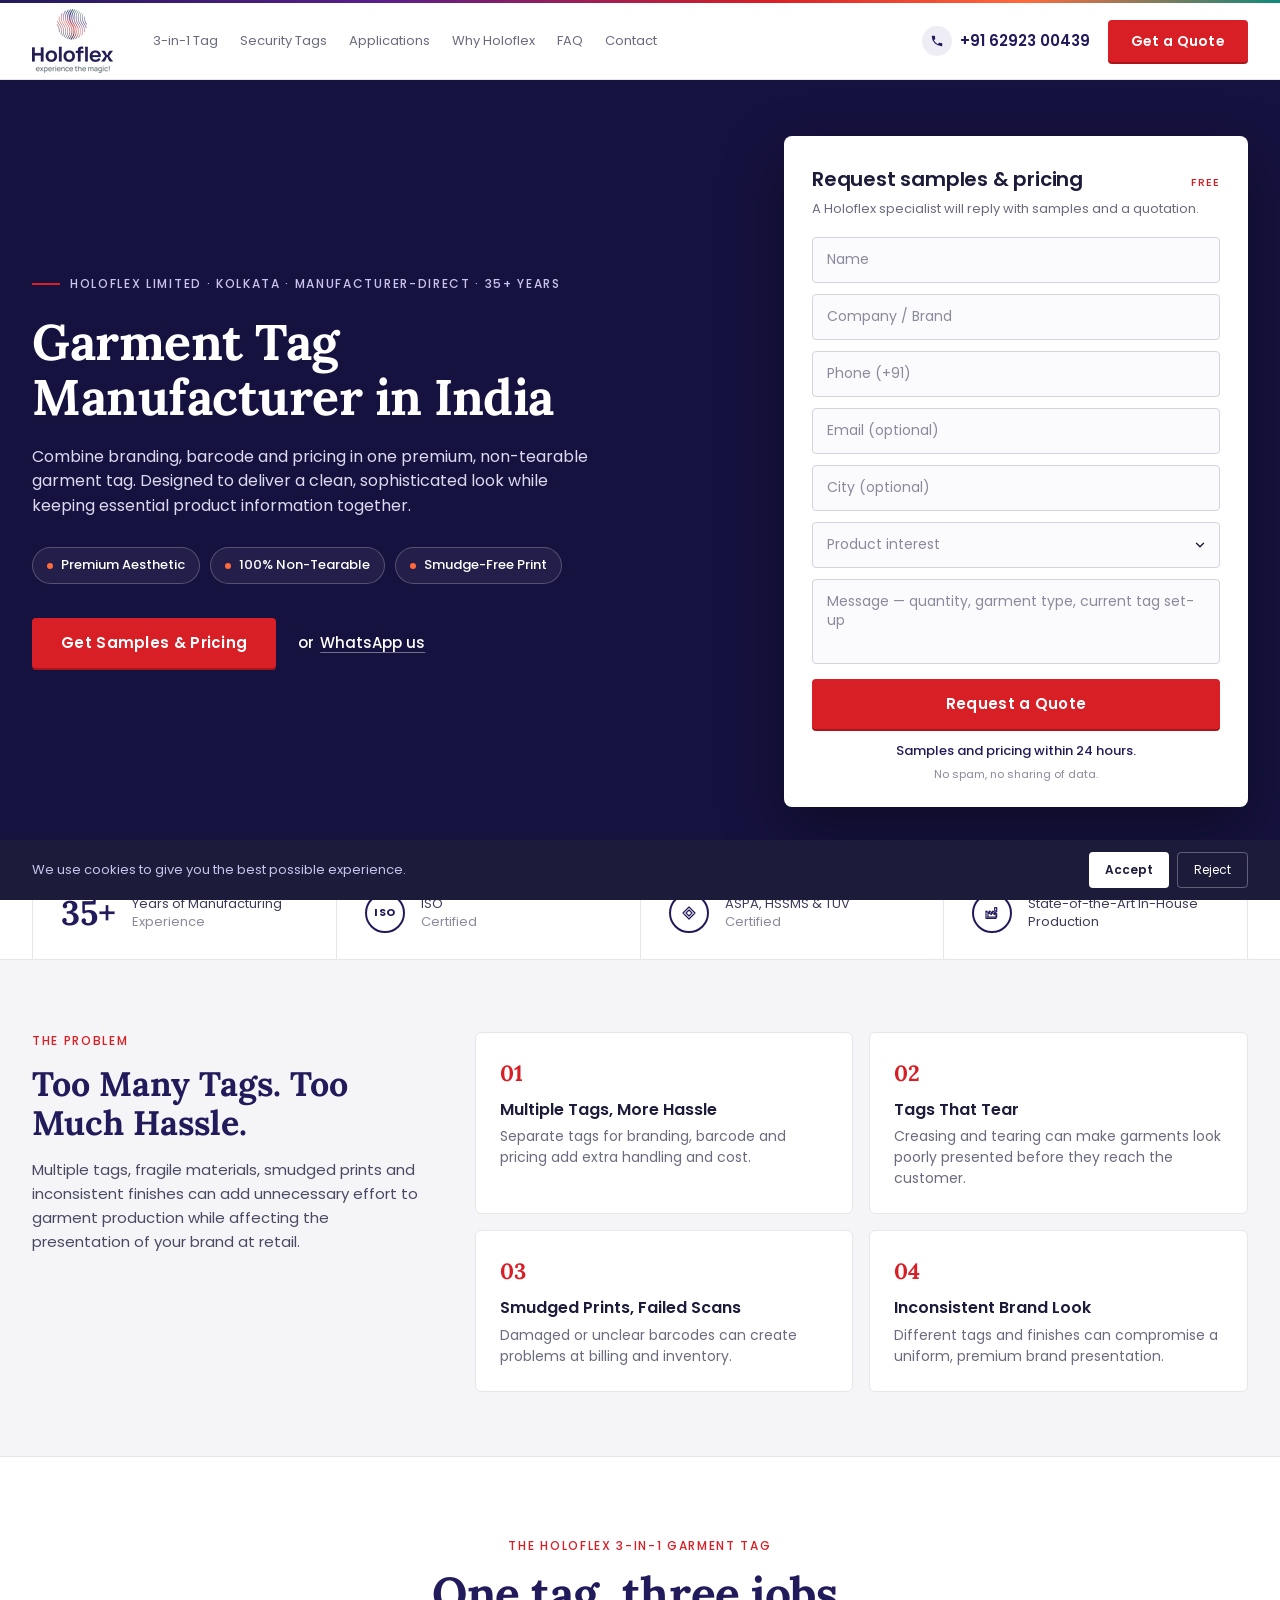
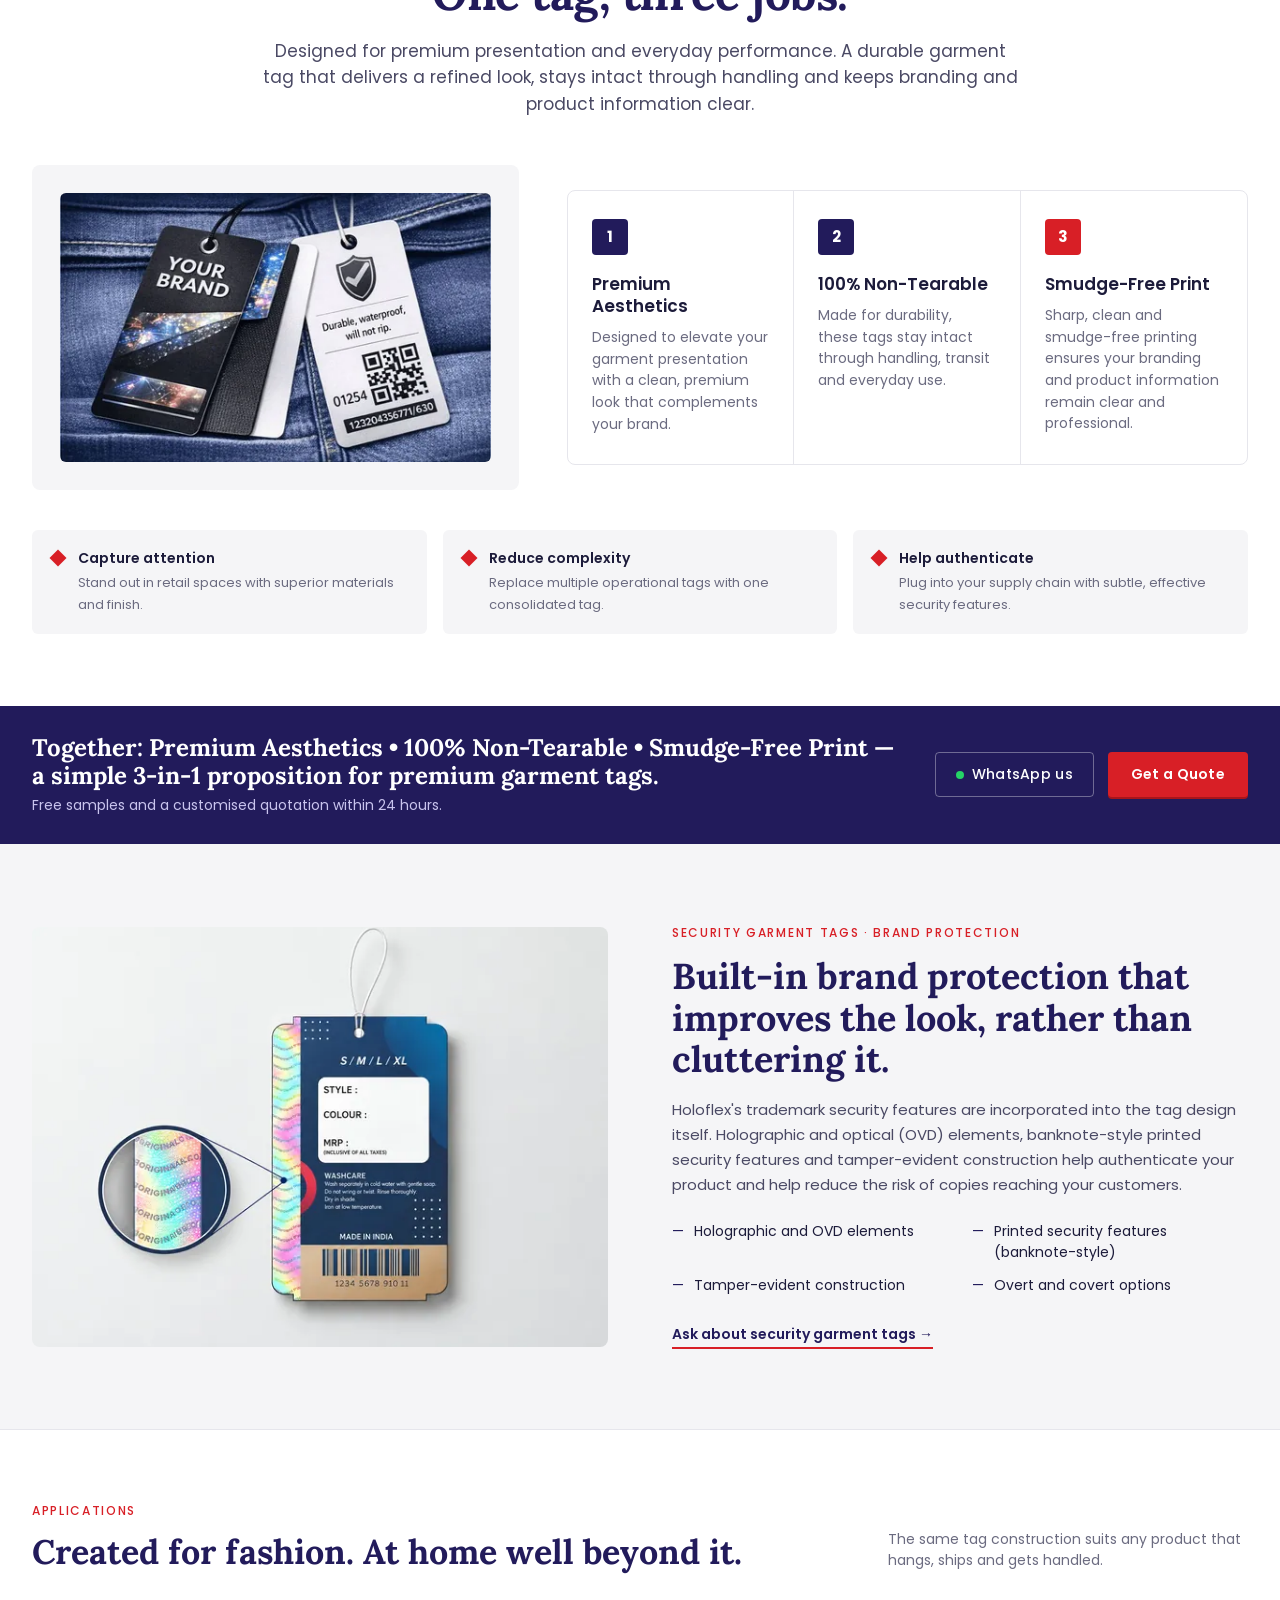
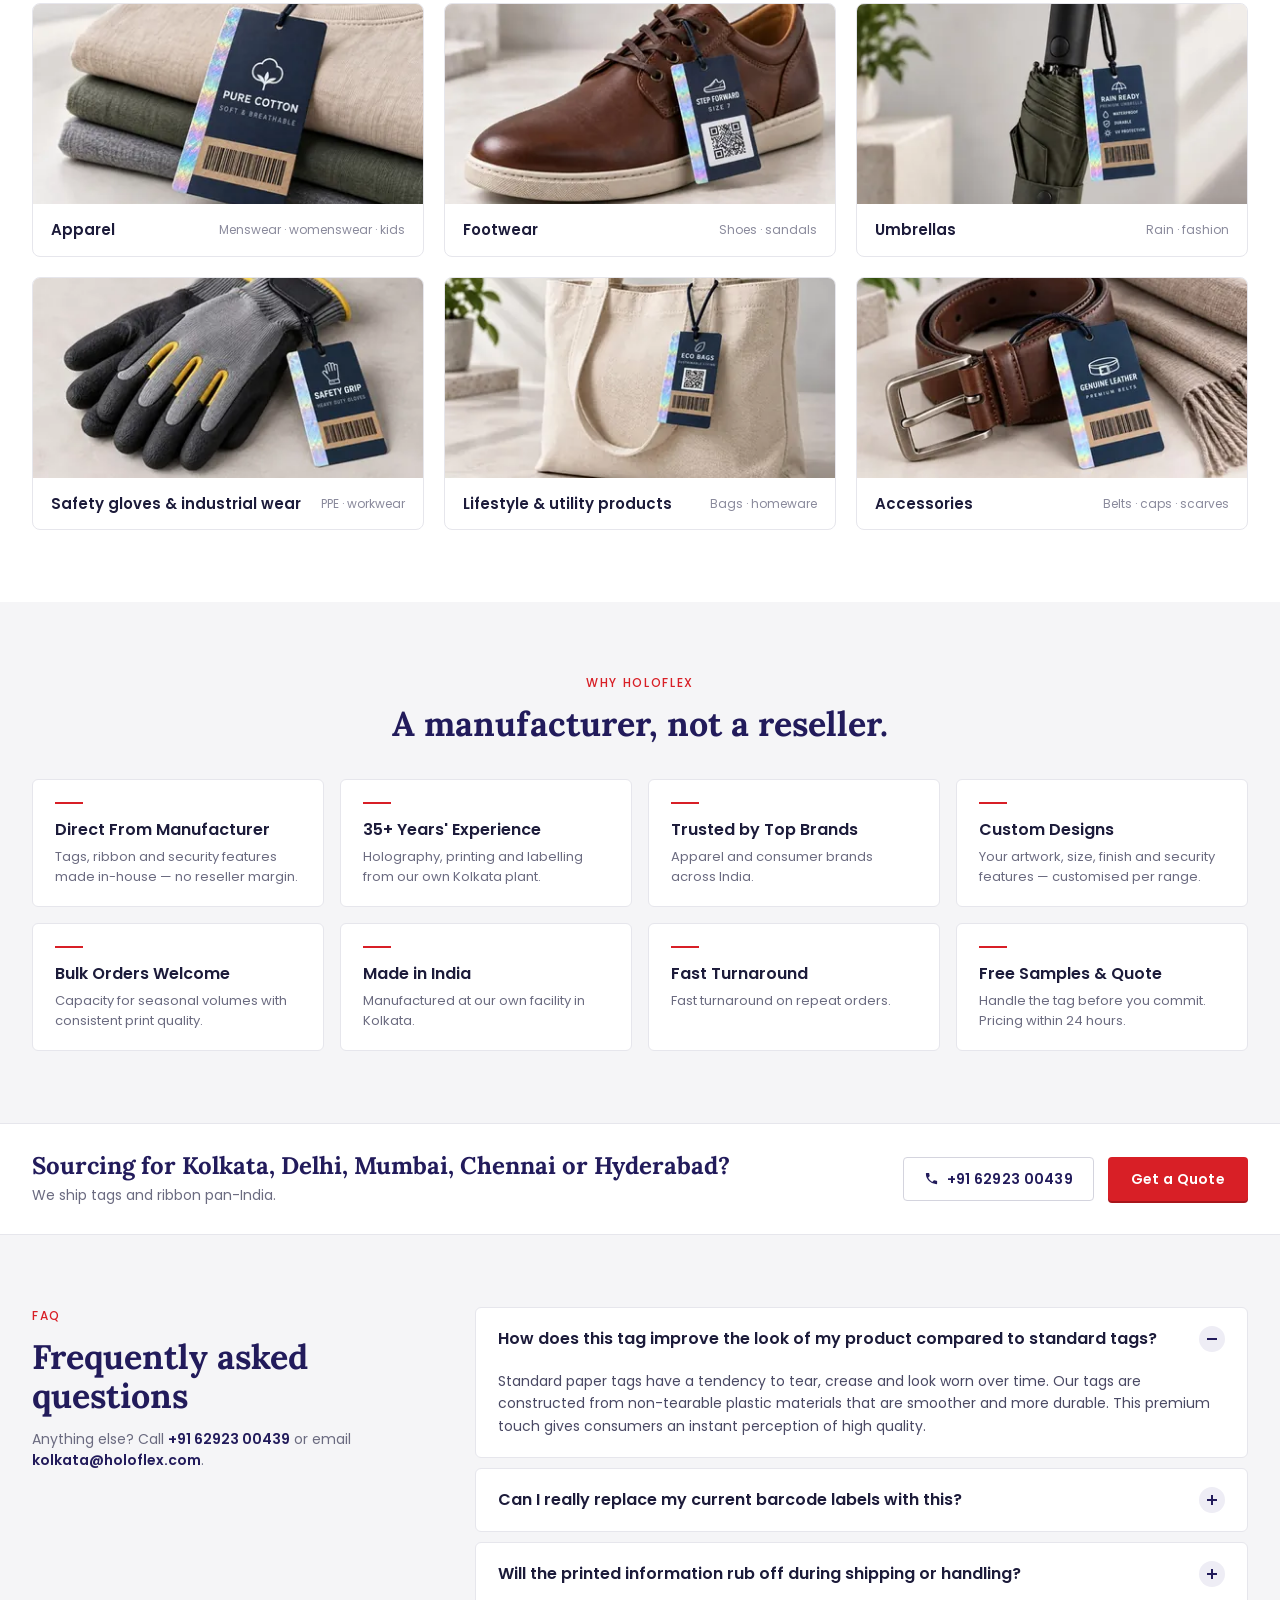
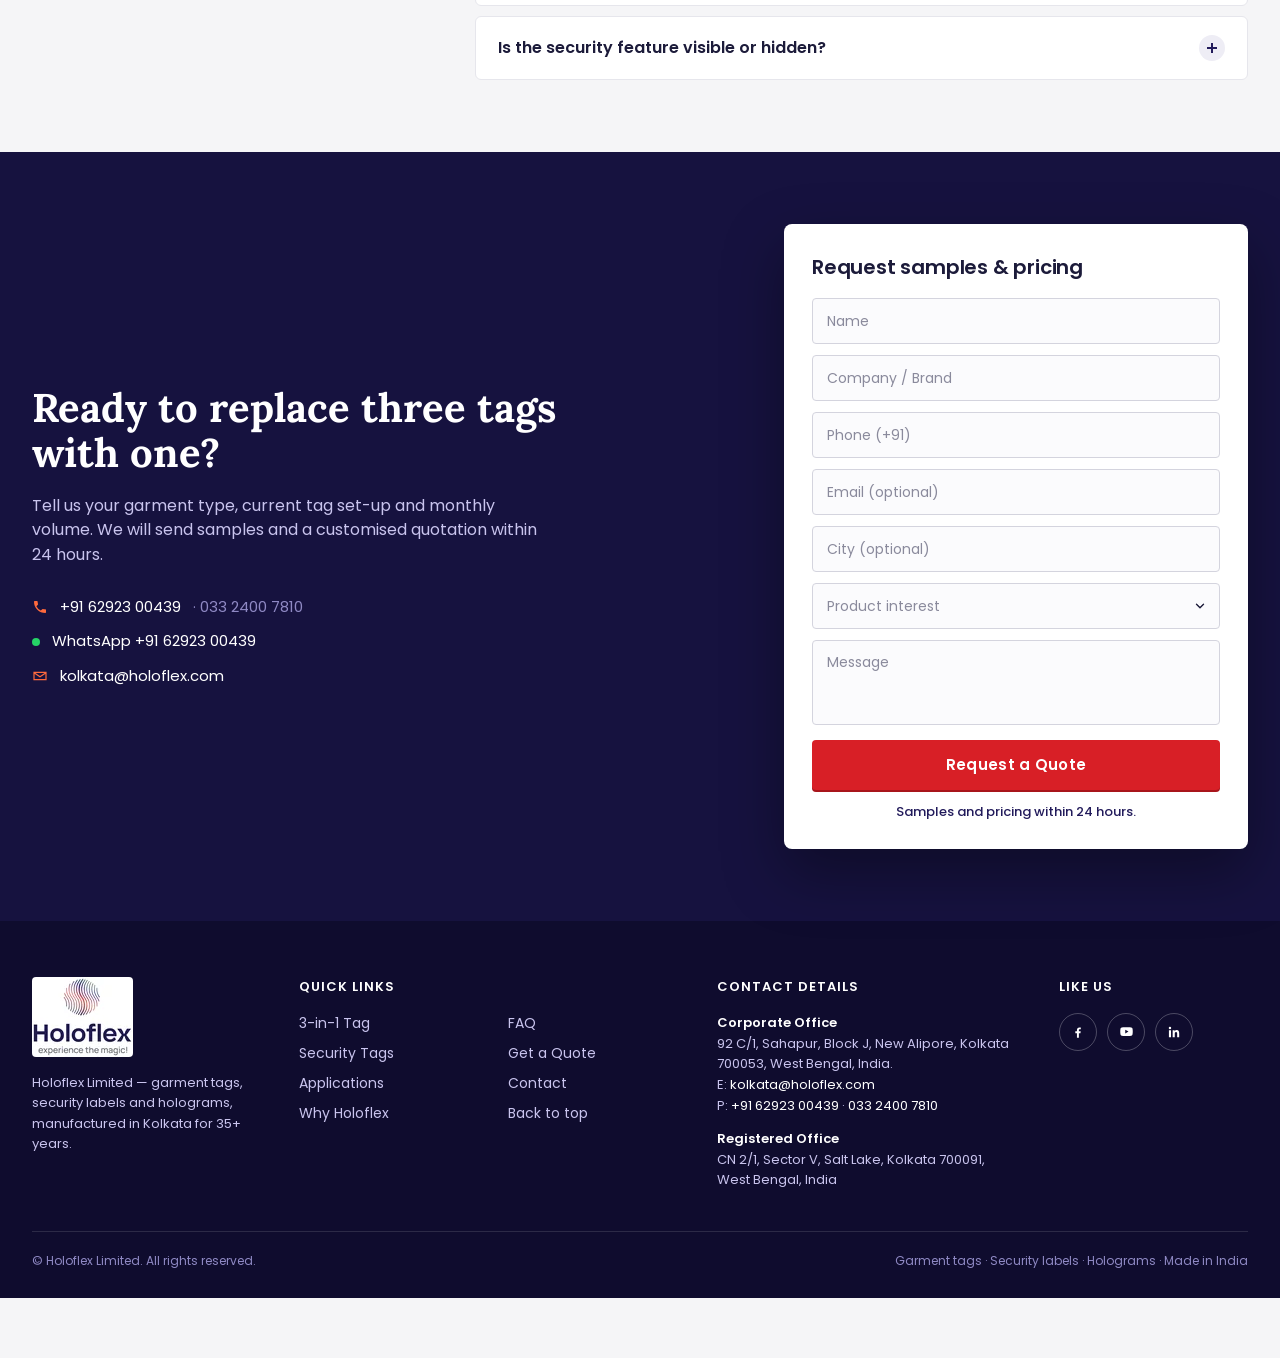
==== commit 1e30a035: "Lead test updated" ====
--- a/index.html
+++ b/index.html
@@ -13,11 +13,14 @@
 <link rel="stylesheet" href="css/garment-tags-lp.css">
 
 <!-- Google Tag Manager -->
-<script>(function(w,d,s,l,i){w[l]=w[l]||[];w[l].push({'gtm.start':
-new Date().getTime(),event:'gtm.js'});var f=d.getElementsByTagName(s)[0],
-j=d.createElement(s),dl=l!='dataLayer'?'&l='+l:'';j.async=true;j.src=
-'https://www.googletagmanager.com/gtm.js?id='+i+dl;f.parentNode.insertBefore(j,f);
-})(window,document,'script','dataLayer','GTM-NGX2CVK8');</script>
+<script async src="https://www.googletagmanager.com/gtag/js?id=AW-937685145"></script>
+<script>
+  window.dataLayer = window.dataLayer || [];
+  function gtag(){dataLayer.push(arguments);}
+  gtag('js', new Date());
+
+  gtag('config', 'AW-937685145');
+</script>
 <!-- End Google Tag Manager -->
 </head>
 <body>
@@ -140,6 +143,11 @@
           <p class="lp-field__error" id="hero-email-error" aria-live="polite"></p>
         </div>
         <div class="lp-field">
+          <label class="lp-label" for="hero-city">City (optional)</label>
+          <input class="lp-input" id="hero-city" name="city" type="text" placeholder="City (optional)" autocomplete="address-level2" maxlength="80">
+          <p class="lp-field__error" id="hero-city-error" aria-live="polite"></p>
+        </div>
+        <div class="lp-field">
           <label class="lp-label" for="hero-interest">Product interest</label>
           <select class="lp-input lp-select" id="hero-interest" name="interest" required>
             <option value="">Product interest</option>
@@ -163,6 +171,12 @@
         </div>
         <input type="hidden" name="form_location" value="hero">
         <input type="hidden" name="elapsed" value="">
+        <input type="hidden" name="gclid" value="">
+        <input type="hidden" name="utm_source" value="">
+        <input type="hidden" name="utm_medium" value="">
+        <input type="hidden" name="utm_campaign" value="">
+        <input type="hidden" name="utm_term" value="">
+        <input type="hidden" name="utm_content" value="">
 
         <p class="lp-form__error" role="alert" hidden></p>
         <button class="lp-btn lp-btn--primary lp-btn--block lp-form__submit" type="submit">
@@ -568,6 +582,11 @@
           <p class="lp-field__error" id="footer-email-error" aria-live="polite"></p>
         </div>
         <div class="lp-field">
+          <label class="lp-label" for="footer-city">City (optional)</label>
+          <input class="lp-input" id="footer-city" name="city" type="text" placeholder="City (optional)" autocomplete="address-level2" maxlength="80">
+          <p class="lp-field__error" id="footer-city-error" aria-live="polite"></p>
+        </div>
+        <div class="lp-field">
           <label class="lp-label" for="footer-interest">Product interest</label>
           <select class="lp-input lp-select" id="footer-interest" name="interest" required>
             <option value="">Product interest</option>
@@ -590,6 +609,12 @@
         </div>
         <input type="hidden" name="form_location" value="footer">
         <input type="hidden" name="elapsed" value="">
+        <input type="hidden" name="gclid" value="">
+        <input type="hidden" name="utm_source" value="">
+        <input type="hidden" name="utm_medium" value="">
+        <input type="hidden" name="utm_campaign" value="">
+        <input type="hidden" name="utm_term" value="">
+        <input type="hidden" name="utm_content" value="">
 
         <p class="lp-form__error" role="alert" hidden></p>
         <button class="lp-btn lp-btn--primary lp-btn--block lp-form__submit" type="submit">
